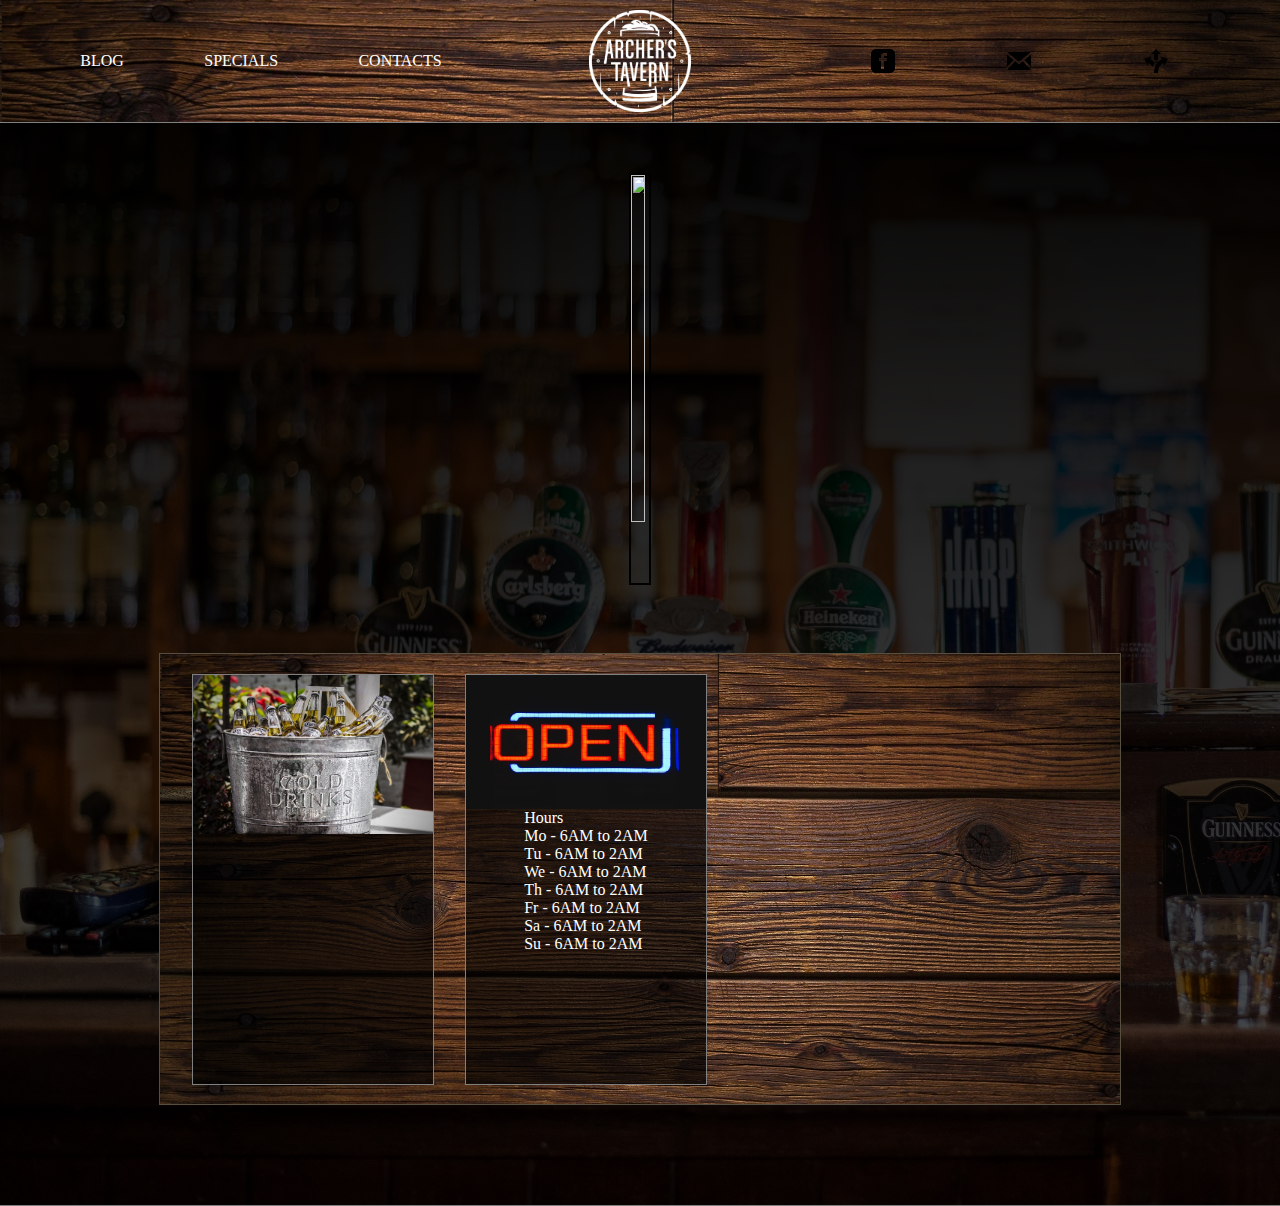
==== index.html @ 8e191d7c "Add content/styles to content area" ====
<!DOCTYPE html>
<html lang="en" dir="ltr">
  <head>
    <meta charset="utf-8">
    <meta name="viewport" content="width=device-width">
    <title></title>
    <link rel="stylesheet" type="text/css" href="styles.min.css">
  </head>
  <body>

    <header>
      <ul>
        <li><a href="#">Blog</a></li>
        <li><a href="#">Specials</a></li>
        <li><a href="#">Contacts</a></li>
      </ul>

      <a class="logo" href="#"><img class="logoImg" src="img/logoW.png"></a>
      <div class="icons">
        <svg class="socialMediaBar" xmlns="http://www.w3.org/2000/svg" width="24" height="24" viewBox="0 0 24 24"><a href="https://www.facebook.com/Archerstavernsummit"><path d="M19 0h-14c-2.761 0-5 2.239-5 5v14c0 2.761 2.239 5 5 5h14c2.762 0 5-2.239 5-5v-14c0-2.761-2.238-5-5-5zm-3 7h-1.924c-.615 0-1.076.252-1.076.889v1.111h3l-.238 3h-2.762v8h-3v-8h-2v-3h2v-1.923c0-2.022 1.064-3.077 3.461-3.077h2.539v3z"/></a></svg>
        <svg class="socialMediaBar" xmlns="http://www.w3.org/2000/svg" width="24" height="24" viewBox="0 0 24 24"><path d="M12 12.713l-11.985-9.713h23.971l-11.986 9.713zm-5.425-1.822l-6.575-5.329v12.501l6.575-7.172zm10.85 0l6.575 7.172v-12.501l-6.575 5.329zm-1.557 1.261l-3.868 3.135-3.868-3.135-8.11 8.848h23.956l-8.11-8.848z"/></svg>
        <svg class="socialMediaBar" xmlns="http://www.w3.org/2000/svg" width="24" height="24" viewBox="0 0 24 24"><path d="M24 9.844l-3.583 6.781-1.084-2.625c-4.05 2.278-5.11 5.961-5.333 10h-4c.189-5.147 1.358-10.246 7.75-13.875l-1.041-2.625 7.291 2.344zm-13.242 3.975c-1.098-1.341-2.558-2.586-4.508-3.694l1.041-2.625-7.291 2.344 3.583 6.781 1.084-2.625c2.018 1.135 3.293 2.62 4.093 4.323.412-1.533 1.046-3.052 1.998-4.504zm1.242-13.819l-5 5h3v5.267c.764.621 1.428 1.268 2.011 1.936.582-.666 1.227-1.316 1.989-1.936v-5.267h3l-5-5z"/></svg>
      </div>
    </header>
    <div class="bannerContainer">
      <div class="mainImg">
        <img src="img/bar2.jpg">
      </div>
      <!-- <div class="contentContainer">
        <div class="content">
          <p>Lorem ipsum dolor sit amet, consectetur adipiscing elit. Pellentesque id eleifend nulla, vel auctor lacus. Pellentesque id leo feugiat, mollis lectus non, faucibus leo. Sed faucibus ligula porttitor neque gravida, ac pretium lectus consequat. Ut id mi in eros ultricies vestibulum in ac sapien. Mauris id eleifend nisi. Donec pharetra, neque vel dictum commodo, risus quam egestas erat, sed maximus lorem lectus a felis. In vel dapibus ligula, non fermentum nunc. Vestibulum finibus odio a mi imperdiet faucibus. Vestibulum sem eros, elementum et tempus non, rhoncus ac justo. Integer ac lectus arcu. Integer eu lorem et libero blandit tincidunt ac ut est. Etiam porttitor mi non felis eleifend tincidunt. Vestibulum sit amet iaculis orci, nec mollis erat.

          </p>
        </div>
        <div class="aside">
          <p>Lorem ipsum dolor sit amet, consectetur adipiscing elit. Pellentesque id eleifend nulla, vel auctor lacus. Pellentesque id leo feugiat, mollis lectus non, faucibus leo. Sed faucibus ligula porttitor neque gravida, ac pretium lectus consequat. Ut id mi in eros ultricies vestibulum in ac sapien. Mauris id eleifend nisi. Donec pharetra, neque vel dictum commodo, risus quam egestas erat, sed maximus lorem lectus a felis. In vel dapibus ligula, non fermentum nunc. Vestibulum finibus odio a mi imperdiet faucibus. Vestibulum sem eros, elementum et tempus non, rhoncus ac justo. Integer ac lectus arcu. Integer eu lorem et libero blandit tincidunt ac ut est. Etiam porttitor mi non felis eleifend tincidunt. Vestibulum sit amet iaculis orci, nec mollis erat.

          </p>
        </div>
        <iframe class="fbFeed" src="https://www.facebook.com/plugins/page.php?href=https%3A%2F%2Fwww.facebook.com%2Farcherstavernsummit&tabs=timeline&width=350&height=450&small_header=true&adapt_container_width=true&hide_cover=true&show_facepile=false&appId" width="350" height="450" style="border:none;overflow:hidden" scrolling="no" frameborder="0" allowTransparency="true" allow="encrypted-media"></iframe>
      </div> -->
    </div>
    <div class="mainContent">
      <div class="cont1">
        <img src="img/beer.jpg">
      </div>
      <div class="cont2">
        <img src="img/open.jpg">
        <ul>
          <li>Hours</li>
          <li>Mo - 6AM to 2AM</li>
          <li>Tu - 6AM to 2AM</li>
          <li>We - 6AM to 2AM</li>
          <li>Th - 6AM to 2AM</li>
          <li>Fr - 6AM to 2AM</li>
          <li>Sa - 6AM to 2AM</li>
          <li>Su - 6AM to 2AM</li>
        </ul>
      </div>
      <iframe class="fbFeed" src="https://www.facebook.com/plugins/page.php?href=https%3A%2F%2Fwww.facebook.com%2Farcherstavernsummit&tabs=timeline&width=350&height=450&small_header=true&adapt_container_width=true&hide_cover=true&show_facepile=false&appId" width="350" height="450" style="border:none;overflow:hidden" scrolling="no" frameborder="0" allowTransparency="true" allow="encrypted-media"></iframe>
    </div>

    <footer>
    </footer>

  </body>
</html>
---- styles.min.css ----
header{display:flex;justify-content:center;flex-direction:row;width:100%;border-bottom:1px solid grey;background-image:url(img/background.jpeg);background-size:cover;padding:10px 0}.logo{display:flex;justify-content:center;height:100%}.logoImg{width:40%;height:40%;transition:transform .2s}.logoImg:hover{transform:scale(1.1)}.icons{display:flex;flex-direction:row;width:60%;min-width:40%;justify-content:space-evenly;align-items:center}.socialMediaBar{transition:transform .2s;margin-right:10px}.socialMediaBar:hover{transform:scale(1.1)}header ul{display:flex;width:60%;min-width:40%;list-style-type:none;margin:0;padding:0;justify-content:space-evenly;align-items:center}header ul li{display:inline;transition:transform .2s}header ul li:hover{transform:scale(1.1)}header ul li a{text-decoration:none;text-transform:uppercase;color:#fff;margin-left:10px}@media only screen and (max-width: 647px){header{flex-direction:column;flex-wrap:wrap}.logoImg{width:25%;height:25%}.socialMediaBar{margin-right:0}.icons{order:-2;width:100%}.logo{order:-1}header ul{order:1;width:100%;flex-direction:column}header ul li{display:block;width:100%;text-align:center;line-height:40px;margin:5px 0 5px 0;border-top:1px solid grey;border-bottom:1px solid grey}header ul li a{margin-left:0;display:block;width:100%}}.bannerContainer{width:100%;height:30em;background-size:cover;margin-top:-70px;padding-top:120px;display:flex;justify-content:space-evenly}.contentContainer{display:flex;justify-content:space-evenly;border:2px solid grey;border-radius:3%;width:80%;background-image:url(img/bar2.jpg);background-size:cover}.content,.aside{width:30%}@media only screen and (max-width: 647px){.bannerContainer{margin-top:-200px}}.mainImg{display:flex;justify-content:center}.mainImg img{width:75%;height:85%;border:2px solid black}.mainContent{display:flex;flex-direction:row;justify-content:space-evenly;width:75%;margin:0 auto;background-image:url(img/background.jpeg);background-size:cover;border:1px solid #564f40}.cont1,.cont2{width:25%;display:flex;flex-direction:column;align-items:center;margin:2% 0;border:1px solid grey;box-shadow:inset 0 0 0 1000px rgba(0,0,0,0.65)}.cont1 img,.cont2 img{width:100%}.cont2 ul{list-style:none;color:#fff}footer{border-top:1px solid grey;margin-top:100px}p{color:green;margin:10px}*{padding:0;margin:0}html{background:linear-gradient(to top, transparent 2%, black 97%),url(img/bar1.jpg);background-size:cover;box-shadow:inset 0 0 0 1000px rgba(0,0,0,0.65)}
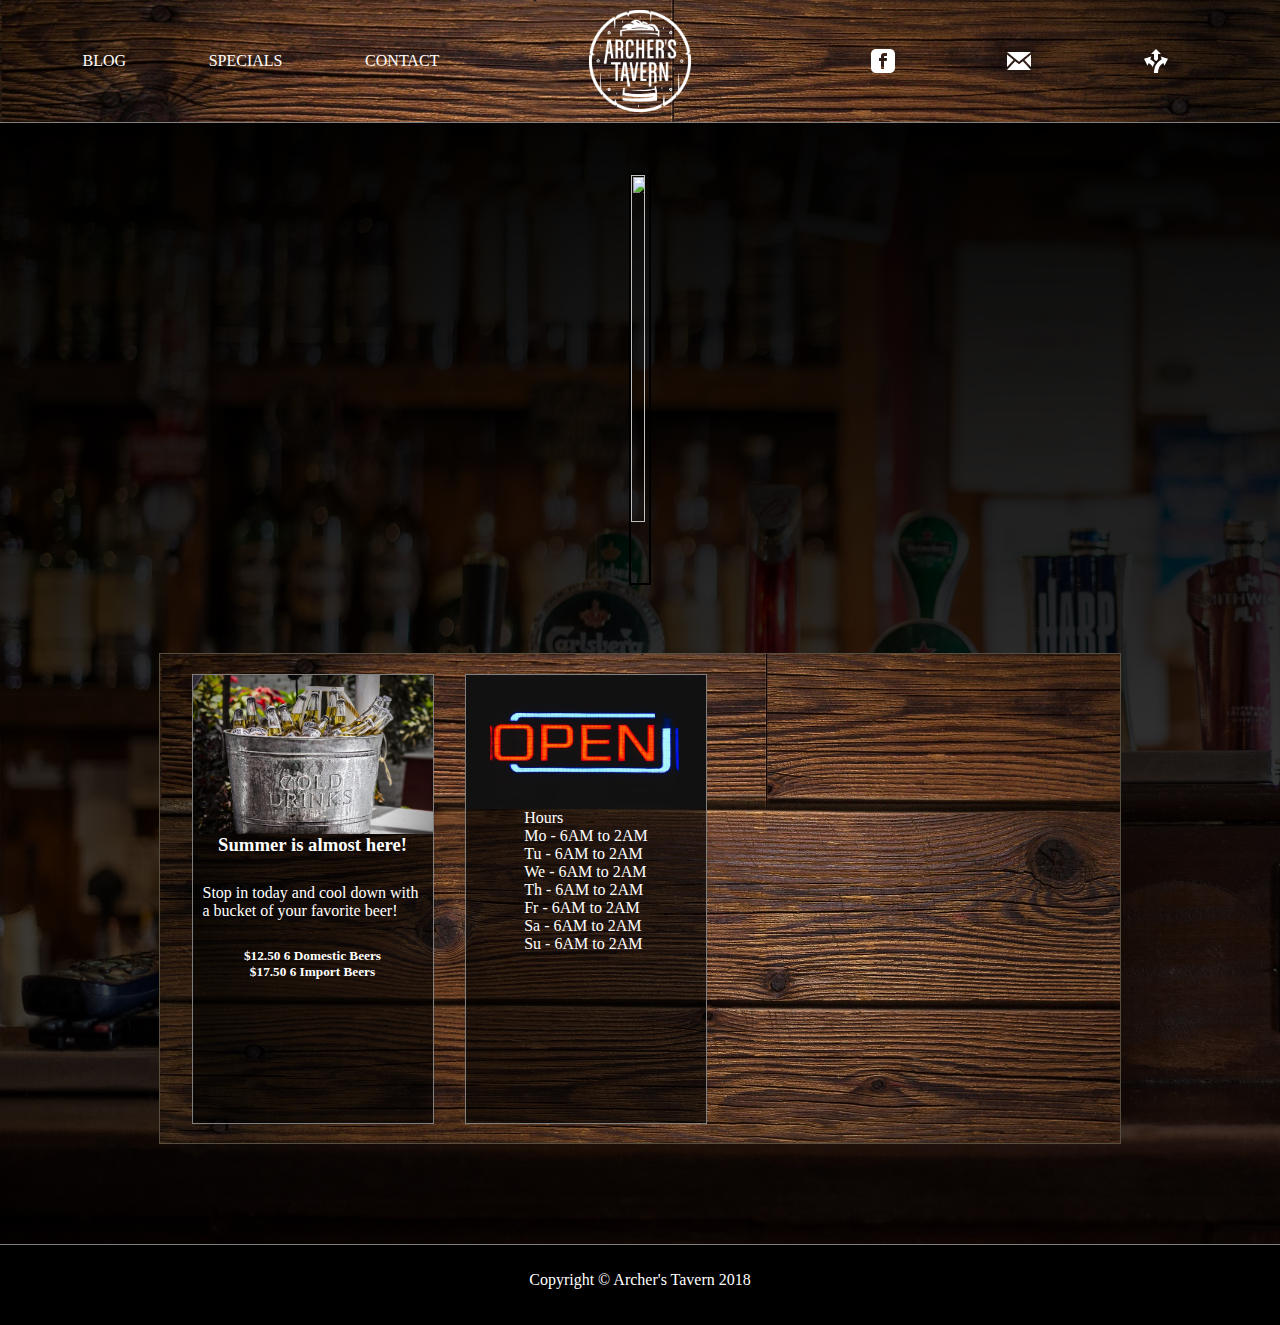
==== commit 1544bad6: "Added links to socialMedia icons, added footer text, layout adjustments" ====
--- a/index.html
+++ b/index.html
@@ -12,14 +12,20 @@
       <ul>
         <li><a href="#">Blog</a></li>
         <li><a href="#">Specials</a></li>
-        <li><a href="#">Contacts</a></li>
+        <li><a href="#">Contact</a></li>
       </ul>
 
       <a class="logo" href="#"><img class="logoImg" src="img/logoW.png"></a>
       <div class="icons">
-        <svg class="socialMediaBar" xmlns="http://www.w3.org/2000/svg" width="24" height="24" viewBox="0 0 24 24"><a href="https://www.facebook.com/Archerstavernsummit"><path d="M19 0h-14c-2.761 0-5 2.239-5 5v14c0 2.761 2.239 5 5 5h14c2.762 0 5-2.239 5-5v-14c0-2.761-2.238-5-5-5zm-3 7h-1.924c-.615 0-1.076.252-1.076.889v1.111h3l-.238 3h-2.762v8h-3v-8h-2v-3h2v-1.923c0-2.022 1.064-3.077 3.461-3.077h2.539v3z"/></a></svg>
-        <svg class="socialMediaBar" xmlns="http://www.w3.org/2000/svg" width="24" height="24" viewBox="0 0 24 24"><path d="M12 12.713l-11.985-9.713h23.971l-11.986 9.713zm-5.425-1.822l-6.575-5.329v12.501l6.575-7.172zm10.85 0l6.575 7.172v-12.501l-6.575 5.329zm-1.557 1.261l-3.868 3.135-3.868-3.135-8.11 8.848h23.956l-8.11-8.848z"/></svg>
-        <svg class="socialMediaBar" xmlns="http://www.w3.org/2000/svg" width="24" height="24" viewBox="0 0 24 24"><path d="M24 9.844l-3.583 6.781-1.084-2.625c-4.05 2.278-5.11 5.961-5.333 10h-4c.189-5.147 1.358-10.246 7.75-13.875l-1.041-2.625 7.291 2.344zm-13.242 3.975c-1.098-1.341-2.558-2.586-4.508-3.694l1.041-2.625-7.291 2.344 3.583 6.781 1.084-2.625c2.018 1.135 3.293 2.62 4.093 4.323.412-1.533 1.046-3.052 1.998-4.504zm1.242-13.819l-5 5h3v5.267c.764.621 1.428 1.268 2.011 1.936.582-.666 1.227-1.316 1.989-1.936v-5.267h3l-5-5z"/></svg>
+        <svg class="socialMediaBar" xmlns="http://www.w3.org/2000/svg" width="24" height="24" viewBox="0 0 24 24"><path d="M19 0h-14c-2.761 0-5 2.239-5 5v14c0 2.761 2.239 5 5 5h14c2.762 0 5-2.239 5-5v-14c0-2.761-2.238-5-5-5zm-3 7h-1.924c-.615 0-1.076.252-1.076.889v1.111h3l-.238 3h-2.762v8h-3v-8h-2v-3h2v-1.923c0-2.022 1.064-3.077 3.461-3.077h2.539v3z"/><a xmlns="http://www.w3.org/2000/svg" id="anchor" xlink:href="https://www.facebook.com/Archerstavernsummit" xmlns:xlink="http://www.w3.org/1999/xlink" target="_top">
+    <rect x="0" y="0" width="100%" height="100%" fill-opacity="0"/>
+</a></svg>
+        <svg class="socialMediaBar" xmlns="http://www.w3.org/2000/svg" width="24" height="24" viewBox="0 0 24 24"><path d="M12 12.713l-11.985-9.713h23.971l-11.986 9.713zm-5.425-1.822l-6.575-5.329v12.501l6.575-7.172zm10.85 0l6.575 7.172v-12.501l-6.575 5.329zm-1.557 1.261l-3.868 3.135-3.868-3.135-8.11 8.848h23.956l-8.11-8.848z"/><a xmlns="http://www.w3.org/2000/svg" id="anchor" xlink:href="https://www.facebook.com/Archerstavernsummit" xmlns:xlink="http://www.w3.org/1999/xlink" target="_top">
+    <rect x="0" y="0" width="100%" height="100%" fill-opacity="0"/>
+</a></svg>
+        <svg class="socialMediaBar" xmlns="http://www.w3.org/2000/svg" width="24" height="24" viewBox="0 0 24 24"><path d="M24 9.844l-3.583 6.781-1.084-2.625c-4.05 2.278-5.11 5.961-5.333 10h-4c.189-5.147 1.358-10.246 7.75-13.875l-1.041-2.625 7.291 2.344zm-13.242 3.975c-1.098-1.341-2.558-2.586-4.508-3.694l1.041-2.625-7.291 2.344 3.583 6.781 1.084-2.625c2.018 1.135 3.293 2.62 4.093 4.323.412-1.533 1.046-3.052 1.998-4.504zm1.242-13.819l-5 5h3v5.267c.764.621 1.428 1.268 2.011 1.936.582-.666 1.227-1.316 1.989-1.936v-5.267h3l-5-5z"/><a xmlns="http://www.w3.org/2000/svg" id="anchor" xlink:href="https://www.facebook.com/Archerstavernsummit" xmlns:xlink="http://www.w3.org/1999/xlink" target="_top">
+    <rect x="0" y="0" width="100%" height="100%" fill-opacity="0"/>
+</a></svg>
       </div>
     </header>
     <div class="bannerContainer">
@@ -43,6 +49,12 @@
     <div class="mainContent">
       <div class="cont1">
         <img src="img/beer.jpg">
+        <h3>Summer is almost here!</h3>
+        <br>
+        <p>Stop in today and cool down with a bucket of your favorite beer!</p>
+        <br>
+        <h5>$12.50 6 Domestic Beers</h5>
+        <h5>$17.50 6 Import Beers</h5>
       </div>
       <div class="cont2">
         <img src="img/open.jpg">
@@ -61,6 +73,7 @@
     </div>
 
     <footer>
+      <p>Copyright &copy; Archer's Tavern 2018</p>
     </footer>
 
   </body>
--- a/styles.min.css
+++ b/styles.min.css
@@ -1 +1 @@
-header{display:flex;justify-content:center;flex-direction:row;width:100%;border-bottom:1px solid grey;background-image:url(img/background.jpeg);background-size:cover;padding:10px 0}.logo{display:flex;justify-content:center;height:100%}.logoImg{width:40%;height:40%;transition:transform .2s}.logoImg:hover{transform:scale(1.1)}.icons{display:flex;flex-direction:row;width:60%;min-width:40%;justify-content:space-evenly;align-items:center}.socialMediaBar{transition:transform .2s;margin-right:10px}.socialMediaBar:hover{transform:scale(1.1)}header ul{display:flex;width:60%;min-width:40%;list-style-type:none;margin:0;padding:0;justify-content:space-evenly;align-items:center}header ul li{display:inline;transition:transform .2s}header ul li:hover{transform:scale(1.1)}header ul li a{text-decoration:none;text-transform:uppercase;color:#fff;margin-left:10px}@media only screen and (max-width: 647px){header{flex-direction:column;flex-wrap:wrap}.logoImg{width:25%;height:25%}.socialMediaBar{margin-right:0}.icons{order:-2;width:100%}.logo{order:-1}header ul{order:1;width:100%;flex-direction:column}header ul li{display:block;width:100%;text-align:center;line-height:40px;margin:5px 0 5px 0;border-top:1px solid grey;border-bottom:1px solid grey}header ul li a{margin-left:0;display:block;width:100%}}.bannerContainer{width:100%;height:30em;background-size:cover;margin-top:-70px;padding-top:120px;display:flex;justify-content:space-evenly}.contentContainer{display:flex;justify-content:space-evenly;border:2px solid grey;border-radius:3%;width:80%;background-image:url(img/bar2.jpg);background-size:cover}.content,.aside{width:30%}@media only screen and (max-width: 647px){.bannerContainer{margin-top:-200px}}.mainImg{display:flex;justify-content:center}.mainImg img{width:75%;height:85%;border:2px solid black}.mainContent{display:flex;flex-direction:row;justify-content:space-evenly;width:75%;margin:0 auto;background-image:url(img/background.jpeg);background-size:cover;border:1px solid #564f40}.cont1,.cont2{width:25%;display:flex;flex-direction:column;align-items:center;margin:2% 0;border:1px solid grey;box-shadow:inset 0 0 0 1000px rgba(0,0,0,0.65)}.cont1 img,.cont2 img{width:100%}.cont2 ul{list-style:none;color:#fff}footer{border-top:1px solid grey;margin-top:100px}p{color:green;margin:10px}*{padding:0;margin:0}html{background:linear-gradient(to top, transparent 2%, black 97%),url(img/bar1.jpg);background-size:cover;box-shadow:inset 0 0 0 1000px rgba(0,0,0,0.65)}
+header{display:flex;justify-content:center;flex-direction:row;width:100%;border-bottom:1px solid grey;background-image:url(img/background.jpeg);background-size:cover;padding:10px 0}.logo{display:flex;justify-content:center;height:100%}.logoImg{width:40%;height:40%;transition:transform .2s}.logoImg:hover{transform:scale(1.1)}.icons{display:flex;flex-direction:row;width:60%;min-width:40%;justify-content:space-evenly;align-items:center}.socialMediaBar{transition:transform .2s;margin-right:10px;fill:#fff}.socialMediaBar:hover{transform:scale(1.1)}header ul{display:flex;width:60%;min-width:40%;list-style-type:none;margin:0;padding:0;justify-content:space-evenly;align-items:center}header ul li{display:inline;transition:transform .2s}header ul li:hover{transform:scale(1.1)}header ul li a{text-decoration:none;text-transform:uppercase;color:#fff;margin-left:10px}@media only screen and (max-width: 647px){header{flex-direction:column;flex-wrap:wrap}.logoImg{width:25%;height:25%}.socialMediaBar{margin-right:0}.icons{order:-2;width:100%}.logo{order:-1}header ul{order:1;width:100%;flex-direction:column}header ul li{display:block;width:100%;text-align:center;line-height:40px;margin:5px 0 5px 0;border-top:1px solid grey;border-bottom:1px solid grey}header ul li a{margin-left:0;display:block;width:100%}}.bannerContainer{width:100%;height:30em;background-size:cover;margin-top:-70px;padding-top:120px;display:flex;justify-content:space-evenly}.contentContainer{display:flex;justify-content:space-evenly;border:2px solid grey;border-radius:3%;width:80%;background-image:url(img/bar2.jpg);background-size:cover}.content,.aside{width:30%}@media only screen and (max-width: 647px){.bannerContainer{margin-top:-200px}}.mainImg{display:flex;justify-content:center}.mainImg img{width:75%;height:85%;border:2px solid black}.mainContent{display:flex;flex-direction:row;justify-content:space-evenly;width:75%;margin:0 auto;background-image:url(img/background.jpeg);background-size:cover;border:1px solid #564f40}.cont1,.cont2{width:25%;display:flex;flex-direction:column;align-items:center;margin:2% 0;border:1px solid grey;box-shadow:inset 0 0 0 1000px rgba(0,0,0,0.65)}.cont1 img,.cont2 img{width:100%}.cont2 ul{list-style:none;color:#fff}.cont1{color:white}.fbFeed{margin:2% 0}footer{border-top:1px solid grey;margin-top:100px;height:4em;background-color:#000;text-align:center;padding-top:1em;color:#fff}p{color:#fff;margin:10px}*{padding:0;margin:0}html{background:linear-gradient(to top, transparent 2%, black 97%),url(img/bar1.jpg);background-size:cover;box-shadow:inset 0 0 0 1000px rgba(0,0,0,0.65)}
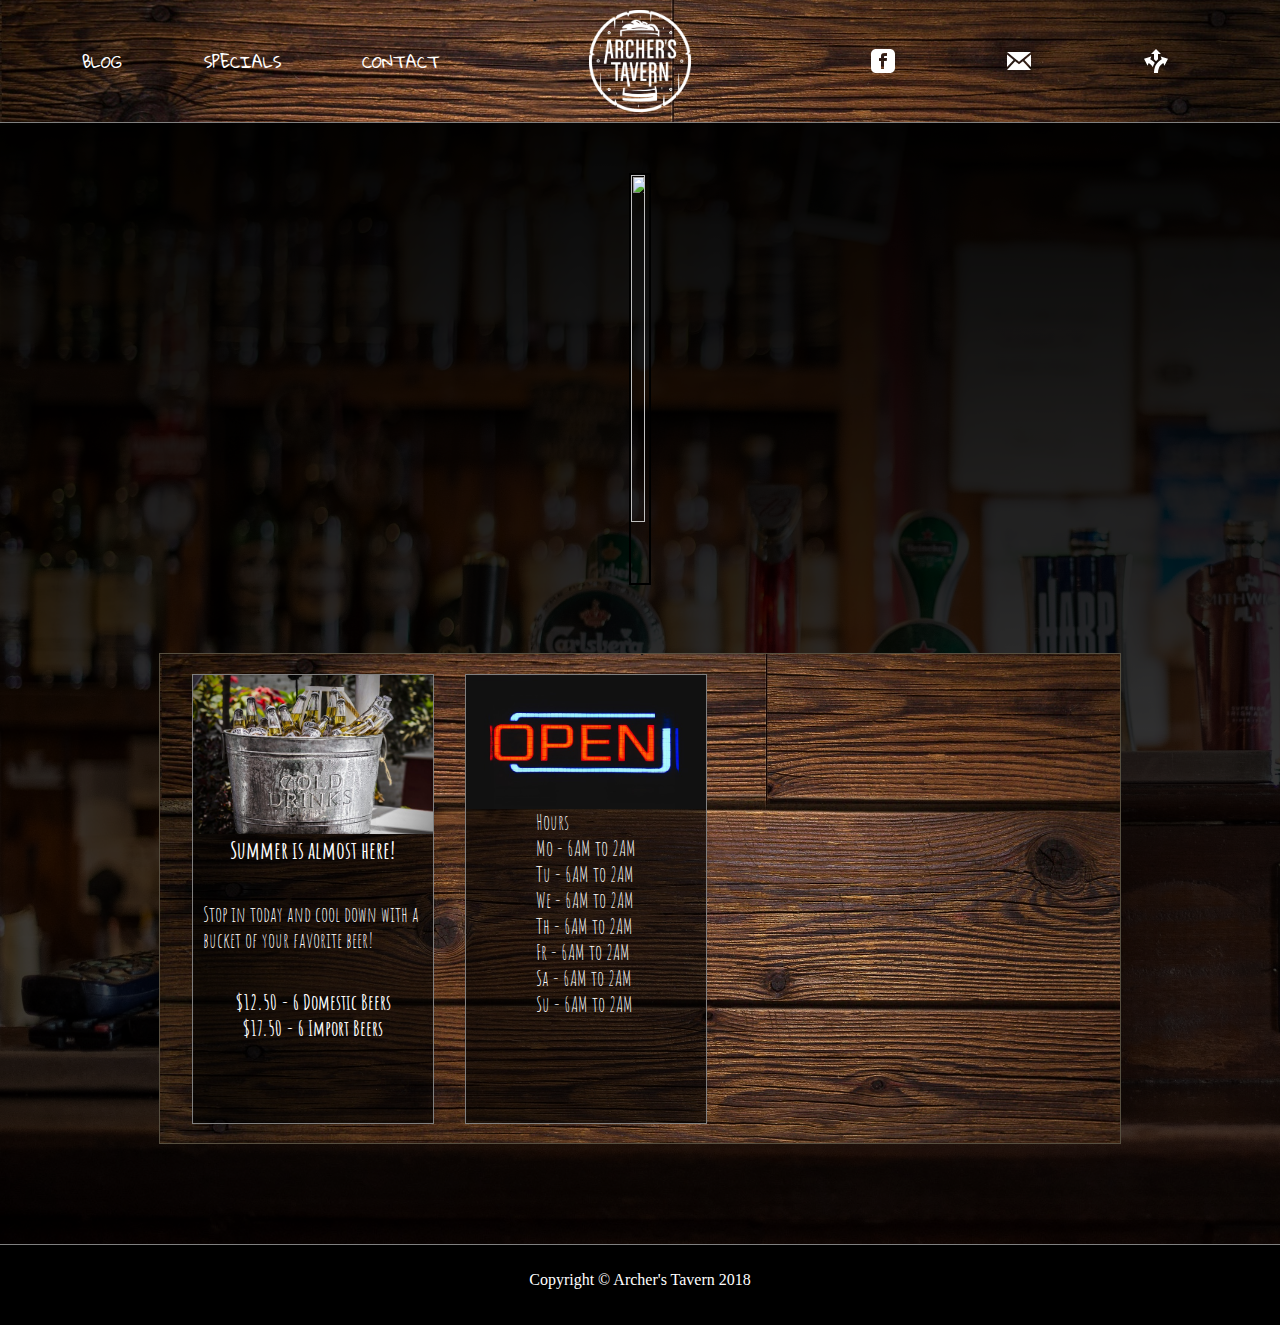
==== commit 73988074: "Adjusted mobile layout/changed fonts" ====
--- a/index.html
+++ b/index.html
@@ -3,6 +3,10 @@
   <head>
     <meta charset="utf-8">
     <meta name="viewport" content="width=device-width">
+    <style>
+@import url('https://fonts.googleapis.com/css?family=Gloria+Hallelujah');
+@import url('https://fonts.googleapis.com/css?family=Amatic+SC');
+</style>
     <title></title>
     <link rel="stylesheet" type="text/css" href="styles.min.css">
   </head>
@@ -53,8 +57,8 @@
         <br>
         <p>Stop in today and cool down with a bucket of your favorite beer!</p>
         <br>
-        <h5>$12.50 6 Domestic Beers</h5>
-        <h5>$17.50 6 Import Beers</h5>
+        <h4>$12.50 - 6 Domestic Beers</h4>
+        <h4>$17.50 - 6 Import Beers</h4>
       </div>
       <div class="cont2">
         <img src="img/open.jpg">
--- a/styles.min.css
+++ b/styles.min.css
@@ -1 +1 @@
-header{display:flex;justify-content:center;flex-direction:row;width:100%;border-bottom:1px solid grey;background-image:url(img/background.jpeg);background-size:cover;padding:10px 0}.logo{display:flex;justify-content:center;height:100%}.logoImg{width:40%;height:40%;transition:transform .2s}.logoImg:hover{transform:scale(1.1)}.icons{display:flex;flex-direction:row;width:60%;min-width:40%;justify-content:space-evenly;align-items:center}.socialMediaBar{transition:transform .2s;margin-right:10px;fill:#fff}.socialMediaBar:hover{transform:scale(1.1)}header ul{display:flex;width:60%;min-width:40%;list-style-type:none;margin:0;padding:0;justify-content:space-evenly;align-items:center}header ul li{display:inline;transition:transform .2s}header ul li:hover{transform:scale(1.1)}header ul li a{text-decoration:none;text-transform:uppercase;color:#fff;margin-left:10px}@media only screen and (max-width: 647px){header{flex-direction:column;flex-wrap:wrap}.logoImg{width:25%;height:25%}.socialMediaBar{margin-right:0}.icons{order:-2;width:100%}.logo{order:-1}header ul{order:1;width:100%;flex-direction:column}header ul li{display:block;width:100%;text-align:center;line-height:40px;margin:5px 0 5px 0;border-top:1px solid grey;border-bottom:1px solid grey}header ul li a{margin-left:0;display:block;width:100%}}.bannerContainer{width:100%;height:30em;background-size:cover;margin-top:-70px;padding-top:120px;display:flex;justify-content:space-evenly}.contentContainer{display:flex;justify-content:space-evenly;border:2px solid grey;border-radius:3%;width:80%;background-image:url(img/bar2.jpg);background-size:cover}.content,.aside{width:30%}@media only screen and (max-width: 647px){.bannerContainer{margin-top:-200px}}.mainImg{display:flex;justify-content:center}.mainImg img{width:75%;height:85%;border:2px solid black}.mainContent{display:flex;flex-direction:row;justify-content:space-evenly;width:75%;margin:0 auto;background-image:url(img/background.jpeg);background-size:cover;border:1px solid #564f40}.cont1,.cont2{width:25%;display:flex;flex-direction:column;align-items:center;margin:2% 0;border:1px solid grey;box-shadow:inset 0 0 0 1000px rgba(0,0,0,0.65)}.cont1 img,.cont2 img{width:100%}.cont2 ul{list-style:none;color:#fff}.cont1{color:white}.fbFeed{margin:2% 0}footer{border-top:1px solid grey;margin-top:100px;height:4em;background-color:#000;text-align:center;padding-top:1em;color:#fff}p{color:#fff;margin:10px}*{padding:0;margin:0}html{background:linear-gradient(to top, transparent 2%, black 97%),url(img/bar1.jpg);background-size:cover;box-shadow:inset 0 0 0 1000px rgba(0,0,0,0.65)}
+header{display:flex;justify-content:center;flex-direction:row;width:100%;border-bottom:1px solid grey;background-image:url(img/background.jpeg);background-size:cover;padding:10px 0}.logo{display:flex;justify-content:center;height:100%}.logoImg{width:40%;height:40%;transition:transform .2s}.logoImg:hover{transform:scale(1.1)}.icons{display:flex;flex-direction:row;width:60%;min-width:40%;justify-content:space-evenly;align-items:center}.socialMediaBar{transition:transform .2s;margin-right:10px;fill:#fff}.socialMediaBar:hover{transform:scale(1.1)}header ul{display:flex;width:60%;min-width:40%;list-style-type:none;margin:0;padding:0;justify-content:space-evenly;align-items:center}header ul li{display:inline;transition:transform .2s}header ul li:hover{transform:scale(1.1)}header ul li a{text-decoration:none;text-transform:uppercase;color:#fff;margin-left:10px;font-family:'Gloria Hallelujah', cursive}@media only screen and (max-width: 647px){header{flex-direction:column;flex-wrap:wrap}.logoImg{width:25%;height:25%}.socialMediaBar{margin-right:0;margin-bottom:20px}.icons{order:-2;width:100%}.logo{order:-1;margin-bottom:20px}header ul{order:1;width:100%;flex-direction:column}header ul li{display:block;width:100%;text-align:center;line-height:40px;margin:5px 0 5px 0;border-top:1px solid grey;border-bottom:1px solid grey}header ul li a{margin-left:0;display:block;width:100%}}.bannerContainer{width:100%;height:30em;background-size:cover;margin-top:-70px;padding-top:120px;display:flex;justify-content:space-evenly}.contentContainer{display:flex;justify-content:space-evenly;border:2px solid grey;border-radius:3%;width:80%;background-image:url(img/bar2.jpg);background-size:cover}.content,.aside{width:30%}.mainImg{display:flex;justify-content:center}.mainImg img{width:75%;height:85%;border:2px solid black}@media only screen and (max-width: 647px){.bannerContainer{margin-top:-90px}.bannerContainer{height:15em}}.mainContent{display:flex;flex-direction:row;justify-content:space-evenly;width:75%;margin:0 auto;background-image:url(img/background.jpeg);background-size:cover;border:1px solid #564f40;font-family:'Amatic SC', cursive;font-size:1.3em}.cont1,.cont2{width:25%;display:flex;flex-direction:column;align-items:center;margin:2% 0;border:1px solid grey;box-shadow:inset 0 0 0 1000px rgba(0,0,0,0.65)}.cont1 img,.cont2 img{width:100%}.cont2 ul{list-style:none;color:#fff}.cont1{color:white}.fbFeed{margin:2% 0}@media only screen and (max-width: 1090px){.mainContent{flex-wrap:wrap}.cont1,.cont2{width:40%}}@media only screen and (max-width: 647px){.mainContent{flex-direction:row;flex-wrap:wrap}.cont1,.cont2{width:40%}}@media only screen and (max-width: 520px){.mainContent{flex-direction:column;align-items:center}.cont1,.cont2{width:80%}.fbFeed{display:none}}footer{border-top:1px solid grey;margin-top:100px;height:4em;background-color:#000;text-align:center;padding-top:1em;color:#fff}p{color:#fff;margin:10px}*{padding:0;margin:0}html{background:linear-gradient(to top, transparent 2%, black 97%),url(img/bar1.jpg);background-size:cover;box-shadow:inset 0 0 0 1000px rgba(0,0,0,0.65)}
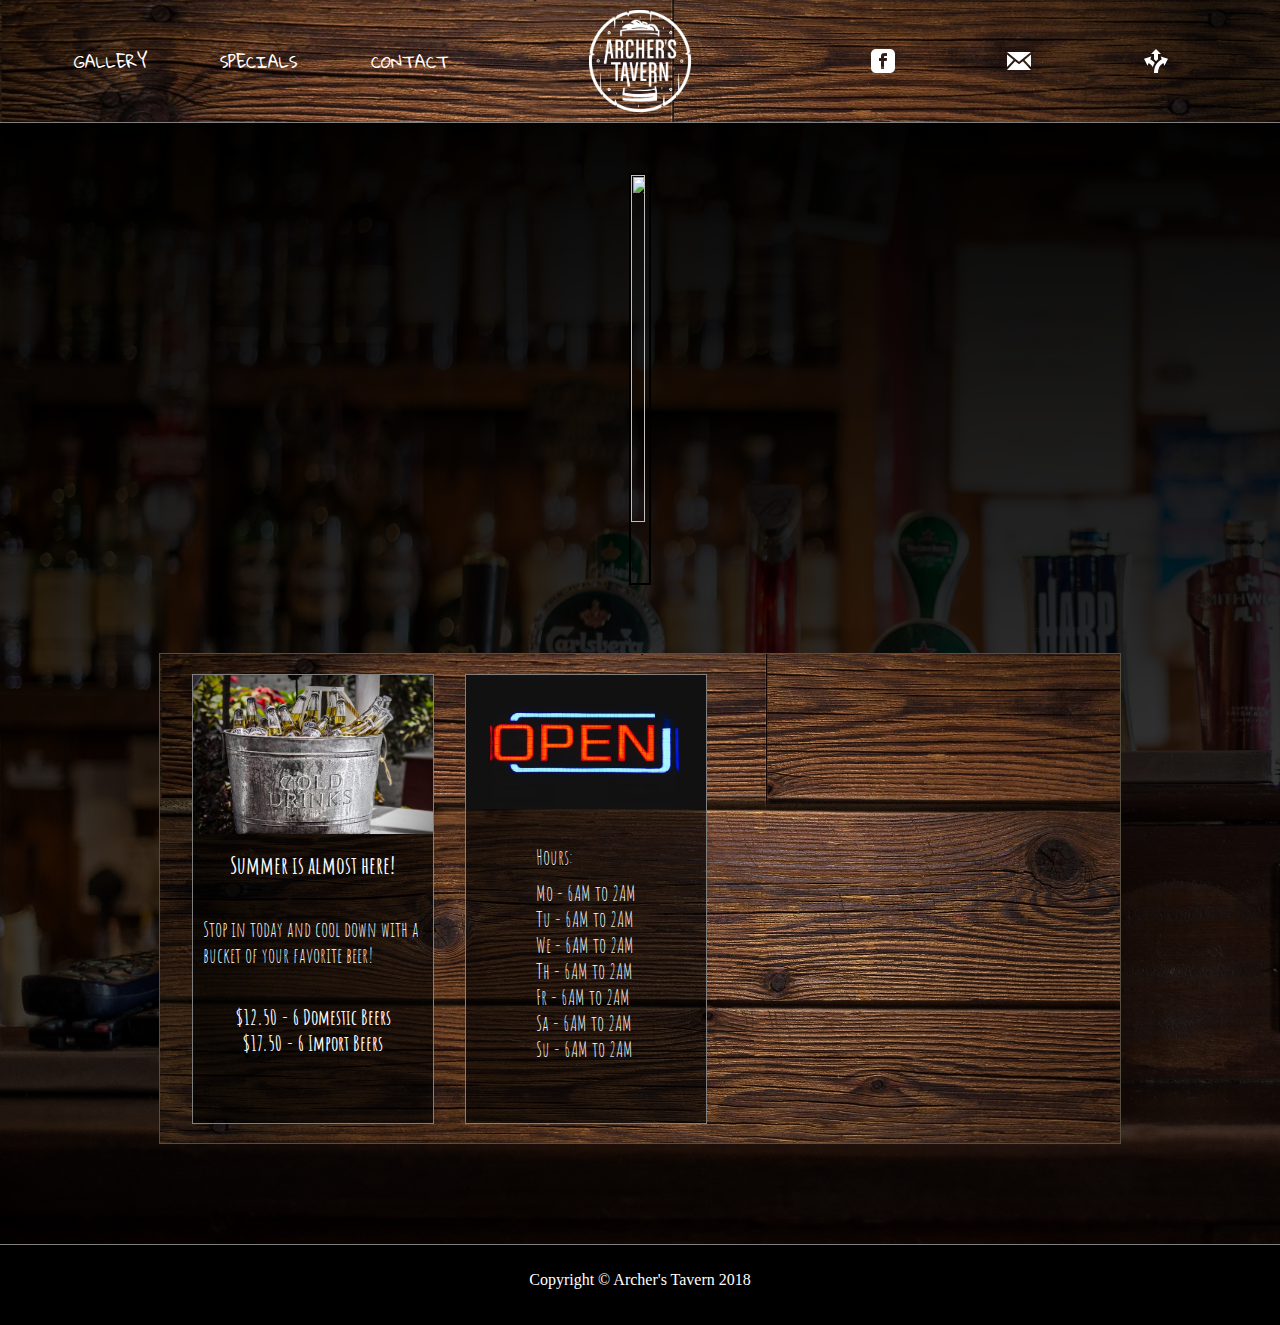
==== commit 7eb53210: "Added hidden menu for mobile" ====
--- a/index.html
+++ b/index.html
@@ -4,22 +4,24 @@
     <meta charset="utf-8">
     <meta name="viewport" content="width=device-width">
     <style>
-@import url('https://fonts.googleapis.com/css?family=Gloria+Hallelujah');
-@import url('https://fonts.googleapis.com/css?family=Amatic+SC');
-</style>
+    @import url('https://fonts.googleapis.com/css?family=Gloria+Hallelujah');
+    @import url('https://fonts.googleapis.com/css?family=Amatic+SC');
+    </style>
     <title></title>
     <link rel="stylesheet" type="text/css" href="styles.min.css">
   </head>
   <body>
 
     <header>
-      <ul>
-        <li><a href="#">Blog</a></li>
+      <label for="show-menu" class="show-menu">Show Menu</label>
+      <input type="checkbox" id="show-menu" role="button">
+      <ul id="menu">
+        <li><a href="#">Gallery</a></li>
         <li><a href="#">Specials</a></li>
-        <li><a href="#">Contact</a></li>
+        <li><a href="contact.html">Contact</a></li>
       </ul>
 
-      <a class="logo" href="#"><img class="logoImg" src="img/logoW.png"></a>
+      <a class="logo" href="index.html"><img class="logoImg" src="img/logoW.png"></a>
       <div class="icons">
         <svg class="socialMediaBar" xmlns="http://www.w3.org/2000/svg" width="24" height="24" viewBox="0 0 24 24"><path d="M19 0h-14c-2.761 0-5 2.239-5 5v14c0 2.761 2.239 5 5 5h14c2.762 0 5-2.239 5-5v-14c0-2.761-2.238-5-5-5zm-3 7h-1.924c-.615 0-1.076.252-1.076.889v1.111h3l-.238 3h-2.762v8h-3v-8h-2v-3h2v-1.923c0-2.022 1.064-3.077 3.461-3.077h2.539v3z"/><a xmlns="http://www.w3.org/2000/svg" id="anchor" xlink:href="https://www.facebook.com/Archerstavernsummit" xmlns:xlink="http://www.w3.org/1999/xlink" target="_top">
     <rect x="0" y="0" width="100%" height="100%" fill-opacity="0"/>
@@ -27,28 +29,25 @@
         <svg class="socialMediaBar" xmlns="http://www.w3.org/2000/svg" width="24" height="24" viewBox="0 0 24 24"><path d="M12 12.713l-11.985-9.713h23.971l-11.986 9.713zm-5.425-1.822l-6.575-5.329v12.501l6.575-7.172zm10.85 0l6.575 7.172v-12.501l-6.575 5.329zm-1.557 1.261l-3.868 3.135-3.868-3.135-8.11 8.848h23.956l-8.11-8.848z"/><a xmlns="http://www.w3.org/2000/svg" id="anchor" xlink:href="https://www.facebook.com/Archerstavernsummit" xmlns:xlink="http://www.w3.org/1999/xlink" target="_top">
     <rect x="0" y="0" width="100%" height="100%" fill-opacity="0"/>
 </a></svg>
-        <svg class="socialMediaBar" xmlns="http://www.w3.org/2000/svg" width="24" height="24" viewBox="0 0 24 24"><path d="M24 9.844l-3.583 6.781-1.084-2.625c-4.05 2.278-5.11 5.961-5.333 10h-4c.189-5.147 1.358-10.246 7.75-13.875l-1.041-2.625 7.291 2.344zm-13.242 3.975c-1.098-1.341-2.558-2.586-4.508-3.694l1.041-2.625-7.291 2.344 3.583 6.781 1.084-2.625c2.018 1.135 3.293 2.62 4.093 4.323.412-1.533 1.046-3.052 1.998-4.504zm1.242-13.819l-5 5h3v5.267c.764.621 1.428 1.268 2.011 1.936.582-.666 1.227-1.316 1.989-1.936v-5.267h3l-5-5z"/><a xmlns="http://www.w3.org/2000/svg" id="anchor" xlink:href="https://www.facebook.com/Archerstavernsummit" xmlns:xlink="http://www.w3.org/1999/xlink" target="_top">
+        <svg class="socialMediaBar" xmlns="http://www.w3.org/2000/svg" width="24" height="24" viewBox="0 0 24 24"><path d="M24 9.844l-3.583 6.781-1.084-2.625c-4.05 2.278-5.11 5.961-5.333 10h-4c.189-5.147 1.358-10.246 7.75-13.875l-1.041-2.625 7.291 2.344zm-13.242 3.975c-1.098-1.341-2.558-2.586-4.508-3.694l1.041-2.625-7.291 2.344 3.583 6.781 1.084-2.625c2.018 1.135 3.293 2.62 4.093 4.323.412-1.533 1.046-3.052 1.998-4.504zm1.242-13.819l-5 5h3v5.267c.764.621 1.428 1.268 2.011 1.936.582-.666 1.227-1.316 1.989-1.936v-5.267h3l-5-5z"/><a xmlns="http://www.w3.org/2000/svg" id="anchor" xlink:href="https://www.google.com/maps/place/Archers+Tavern/@41.781917,-87.814176,17z/data=!4m13!1m7!3m6!1s0x880e36fe60a0b101:0xa69aa571f98d15b0!2s6021+S+Archer+Rd,+Summit,+IL+60501!3b1!8m2!3d41.781913!4d-87.811982!3m4!1s0x880e36fe5c67bbdd:0xfa529c9e147b1e48!8m2!3d41.781913!4d-87.811982" xmlns:xlink="http://www.w3.org/1999/xlink" target="_top">
     <rect x="0" y="0" width="100%" height="100%" fill-opacity="0"/>
 </a></svg>
       </div>
     </header>
     <div class="bannerContainer">
       <div class="mainImg">
+
+
+
+
         <img src="img/bar2.jpg">
       </div>
-      <!-- <div class="contentContainer">
-        <div class="content">
-          <p>Lorem ipsum dolor sit amet, consectetur adipiscing elit. Pellentesque id eleifend nulla, vel auctor lacus. Pellentesque id leo feugiat, mollis lectus non, faucibus leo. Sed faucibus ligula porttitor neque gravida, ac pretium lectus consequat. Ut id mi in eros ultricies vestibulum in ac sapien. Mauris id eleifend nisi. Donec pharetra, neque vel dictum commodo, risus quam egestas erat, sed maximus lorem lectus a felis. In vel dapibus ligula, non fermentum nunc. Vestibulum finibus odio a mi imperdiet faucibus. Vestibulum sem eros, elementum et tempus non, rhoncus ac justo. Integer ac lectus arcu. Integer eu lorem et libero blandit tincidunt ac ut est. Etiam porttitor mi non felis eleifend tincidunt. Vestibulum sit amet iaculis orci, nec mollis erat.
 
-          </p>
-        </div>
-        <div class="aside">
-          <p>Lorem ipsum dolor sit amet, consectetur adipiscing elit. Pellentesque id eleifend nulla, vel auctor lacus. Pellentesque id leo feugiat, mollis lectus non, faucibus leo. Sed faucibus ligula porttitor neque gravida, ac pretium lectus consequat. Ut id mi in eros ultricies vestibulum in ac sapien. Mauris id eleifend nisi. Donec pharetra, neque vel dictum commodo, risus quam egestas erat, sed maximus lorem lectus a felis. In vel dapibus ligula, non fermentum nunc. Vestibulum finibus odio a mi imperdiet faucibus. Vestibulum sem eros, elementum et tempus non, rhoncus ac justo. Integer ac lectus arcu. Integer eu lorem et libero blandit tincidunt ac ut est. Etiam porttitor mi non felis eleifend tincidunt. Vestibulum sit amet iaculis orci, nec mollis erat.
 
-          </p>
-        </div>
-        <iframe class="fbFeed" src="https://www.facebook.com/plugins/page.php?href=https%3A%2F%2Fwww.facebook.com%2Farcherstavernsummit&tabs=timeline&width=350&height=450&small_header=true&adapt_container_width=true&hide_cover=true&show_facepile=false&appId" width="350" height="450" style="border:none;overflow:hidden" scrolling="no" frameborder="0" allowTransparency="true" allow="encrypted-media"></iframe>
-      </div> -->
+
+
+
+
     </div>
     <div class="mainContent">
       <div class="cont1">
@@ -63,7 +62,7 @@
       <div class="cont2">
         <img src="img/open.jpg">
         <ul>
-          <li>Hours</li>
+          <li id="hoursLi">Hours:</li>
           <li>Mo - 6AM to 2AM</li>
           <li>Tu - 6AM to 2AM</li>
           <li>We - 6AM to 2AM</li>
--- a/styles.min.css
+++ b/styles.min.css
@@ -1 +1 @@
-header{display:flex;justify-content:center;flex-direction:row;width:100%;border-bottom:1px solid grey;background-image:url(img/background.jpeg);background-size:cover;padding:10px 0}.logo{display:flex;justify-content:center;height:100%}.logoImg{width:40%;height:40%;transition:transform .2s}.logoImg:hover{transform:scale(1.1)}.icons{display:flex;flex-direction:row;width:60%;min-width:40%;justify-content:space-evenly;align-items:center}.socialMediaBar{transition:transform .2s;margin-right:10px;fill:#fff}.socialMediaBar:hover{transform:scale(1.1)}header ul{display:flex;width:60%;min-width:40%;list-style-type:none;margin:0;padding:0;justify-content:space-evenly;align-items:center}header ul li{display:inline;transition:transform .2s}header ul li:hover{transform:scale(1.1)}header ul li a{text-decoration:none;text-transform:uppercase;color:#fff;margin-left:10px;font-family:'Gloria Hallelujah', cursive}@media only screen and (max-width: 647px){header{flex-direction:column;flex-wrap:wrap}.logoImg{width:25%;height:25%}.socialMediaBar{margin-right:0;margin-bottom:20px}.icons{order:-2;width:100%}.logo{order:-1;margin-bottom:20px}header ul{order:1;width:100%;flex-direction:column}header ul li{display:block;width:100%;text-align:center;line-height:40px;margin:5px 0 5px 0;border-top:1px solid grey;border-bottom:1px solid grey}header ul li a{margin-left:0;display:block;width:100%}}.bannerContainer{width:100%;height:30em;background-size:cover;margin-top:-70px;padding-top:120px;display:flex;justify-content:space-evenly}.contentContainer{display:flex;justify-content:space-evenly;border:2px solid grey;border-radius:3%;width:80%;background-image:url(img/bar2.jpg);background-size:cover}.content,.aside{width:30%}.mainImg{display:flex;justify-content:center}.mainImg img{width:75%;height:85%;border:2px solid black}@media only screen and (max-width: 647px){.bannerContainer{margin-top:-90px}.bannerContainer{height:15em}}.mainContent{display:flex;flex-direction:row;justify-content:space-evenly;width:75%;margin:0 auto;background-image:url(img/background.jpeg);background-size:cover;border:1px solid #564f40;font-family:'Amatic SC', cursive;font-size:1.3em}.cont1,.cont2{width:25%;display:flex;flex-direction:column;align-items:center;margin:2% 0;border:1px solid grey;box-shadow:inset 0 0 0 1000px rgba(0,0,0,0.65)}.cont1 img,.cont2 img{width:100%}.cont2 ul{list-style:none;color:#fff}.cont1{color:white}.fbFeed{margin:2% 0}@media only screen and (max-width: 1090px){.mainContent{flex-wrap:wrap}.cont1,.cont2{width:40%}}@media only screen and (max-width: 647px){.mainContent{flex-direction:row;flex-wrap:wrap}.cont1,.cont2{width:40%}}@media only screen and (max-width: 520px){.mainContent{flex-direction:column;align-items:center}.cont1,.cont2{width:80%}.fbFeed{display:none}}footer{border-top:1px solid grey;margin-top:100px;height:4em;background-color:#000;text-align:center;padding-top:1em;color:#fff}p{color:#fff;margin:10px}*{padding:0;margin:0}html{background:linear-gradient(to top, transparent 2%, black 97%),url(img/bar1.jpg);background-size:cover;box-shadow:inset 0 0 0 1000px rgba(0,0,0,0.65)}
+header{display:flex;justify-content:center;flex-direction:row;width:100%;border-bottom:1px solid grey;background-image:url(img/background.jpeg);background-size:cover;padding:10px 0}.logo{display:flex;justify-content:center;height:100%}.logoImg{width:40%;height:40%;transition:transform .2s}.logoImg:hover{transform:scale(1.1)}.icons{display:flex;flex-direction:row;width:60%;min-width:40%;justify-content:space-evenly;align-items:center}.socialMediaBar{transition:transform .2s;margin-right:10px;fill:#fff}.socialMediaBar:hover{transform:scale(1.1)}header ul{display:flex;width:60%;min-width:40%;list-style-type:none;margin:0;padding:0;justify-content:space-evenly;align-items:center}header ul li{display:inline;transition:transform .2s}header ul li:hover{transform:scale(1.1)}header ul li a{text-decoration:none;text-transform:uppercase;color:#fff;margin-left:10px;font-family:'Gloria Hallelujah', cursive}@media only screen and (max-width: 647px){header{flex-direction:column;flex-wrap:wrap}.logoImg{width:25%;height:25%}.socialMediaBar{margin-right:0;margin-bottom:20px}.icons{order:-2;width:100%}.logo{order:-1;margin-bottom:20px}header ul{order:1;width:100%;flex-direction:column;display:none}header ul li{display:block;width:100%;text-align:center;line-height:40px;margin:5px 0 5px 0;border-top:1px solid grey;border-bottom:1px solid grey}header ul li a{margin-left:0;display:block;width:100%}}.bannerContainer{width:100%;height:30em;background-size:cover;margin-top:-70px;padding-top:120px;display:flex;justify-content:space-evenly}.contentContainer{display:flex;justify-content:space-evenly;border:2px solid grey;border-radius:3%;width:80%;background-image:url(img/bar2.jpg);background-size:cover}.content,.aside{width:30%}.mainImg{display:flex;justify-content:center}.mainImg img{width:75%;height:85%;border:2px solid black}@media only screen and (max-width: 647px){.bannerContainer{margin-top:-90px}.bannerContainer{height:15em}}.mainContent{display:flex;flex-direction:row;justify-content:space-evenly;width:75%;margin:0 auto;background-image:url(img/background.jpeg);background-size:cover;border:1px solid #564f40;font-family:'Amatic SC', cursive;font-size:1.3em}.cont1,.cont2{width:25%;display:flex;flex-direction:column;align-items:center;margin:2% 0;border:1px solid grey;box-shadow:inset 0 0 0 1000px rgba(0,0,0,0.65)}.cont1 img,.cont2 img{width:100%}.cont2 ul{list-style:none;color:#fff;margin-top:35px}.cont1{color:white}.cont1 h3{margin-top:15px}.fbFeed{margin:2% 0}#hoursLi{margin-bottom:10px}@media only screen and (max-width: 1090px){.mainContent{flex-wrap:wrap}.cont1,.cont2{width:40%}}@media only screen and (max-width: 647px){.mainContent{flex-direction:row;flex-wrap:wrap}.cont1,.cont2{width:40%}}@media only screen and (max-width: 520px){.mainContent{flex-direction:column;align-items:center}.cont1,.cont2{width:80%}.fbFeed{display:none}}footer{border-top:1px solid grey;margin-top:100px;height:4em;background-color:#000;text-align:center;padding-top:1em;color:#fff}.formContainer{width:80%;height:20em;background:url(img/background.jpeg);background-size:cover;margin-top:60px;margin-left:auto;margin-right:auto;display:flex;justify-content:space-evenly;align-items:center}.contactInfo,.email{border:1px solid grey;box-shadow:inset 0 0 0 1000px rgba(0,0,0,0.65);height:80%;width:30%}#emailMessage{width:92%;height:50px;margin:10px}#emailSubmitBtn{float:right;margin:15px}@media only screen and (max-width: 647px){.formContainer{flex-direction:column;height:40em}.contactInfo,.email{width:80%;height:40%}}@media only screen and (max-width: 520px){.formContainer{flex-direction:column;height:40em}.contactInfo,.email{width:80%;height:40%}}p{color:#fff;margin:10px}*{padding:0;margin:0}html{background:linear-gradient(to top, transparent 2%, black 97%),url(img/bar1.jpg);background-size:cover;box-shadow:inset 0 0 0 1000px rgba(0,0,0,0.65)}.show-menu{font-family:"Helvetica Neue", Helvetica, Arial, sans-serif;text-decoration:none;color:#fff;box-shadow:inset 0 0 0 1000px rgba(0,0,0,0.65);text-align:center;padding:10px 0;display:none}input[type=checkbox]{display:none}input[type=checkbox]:checked ~ #menu{display:block}@media only screen and (max-width: 647px){.show-menu{display:block}}
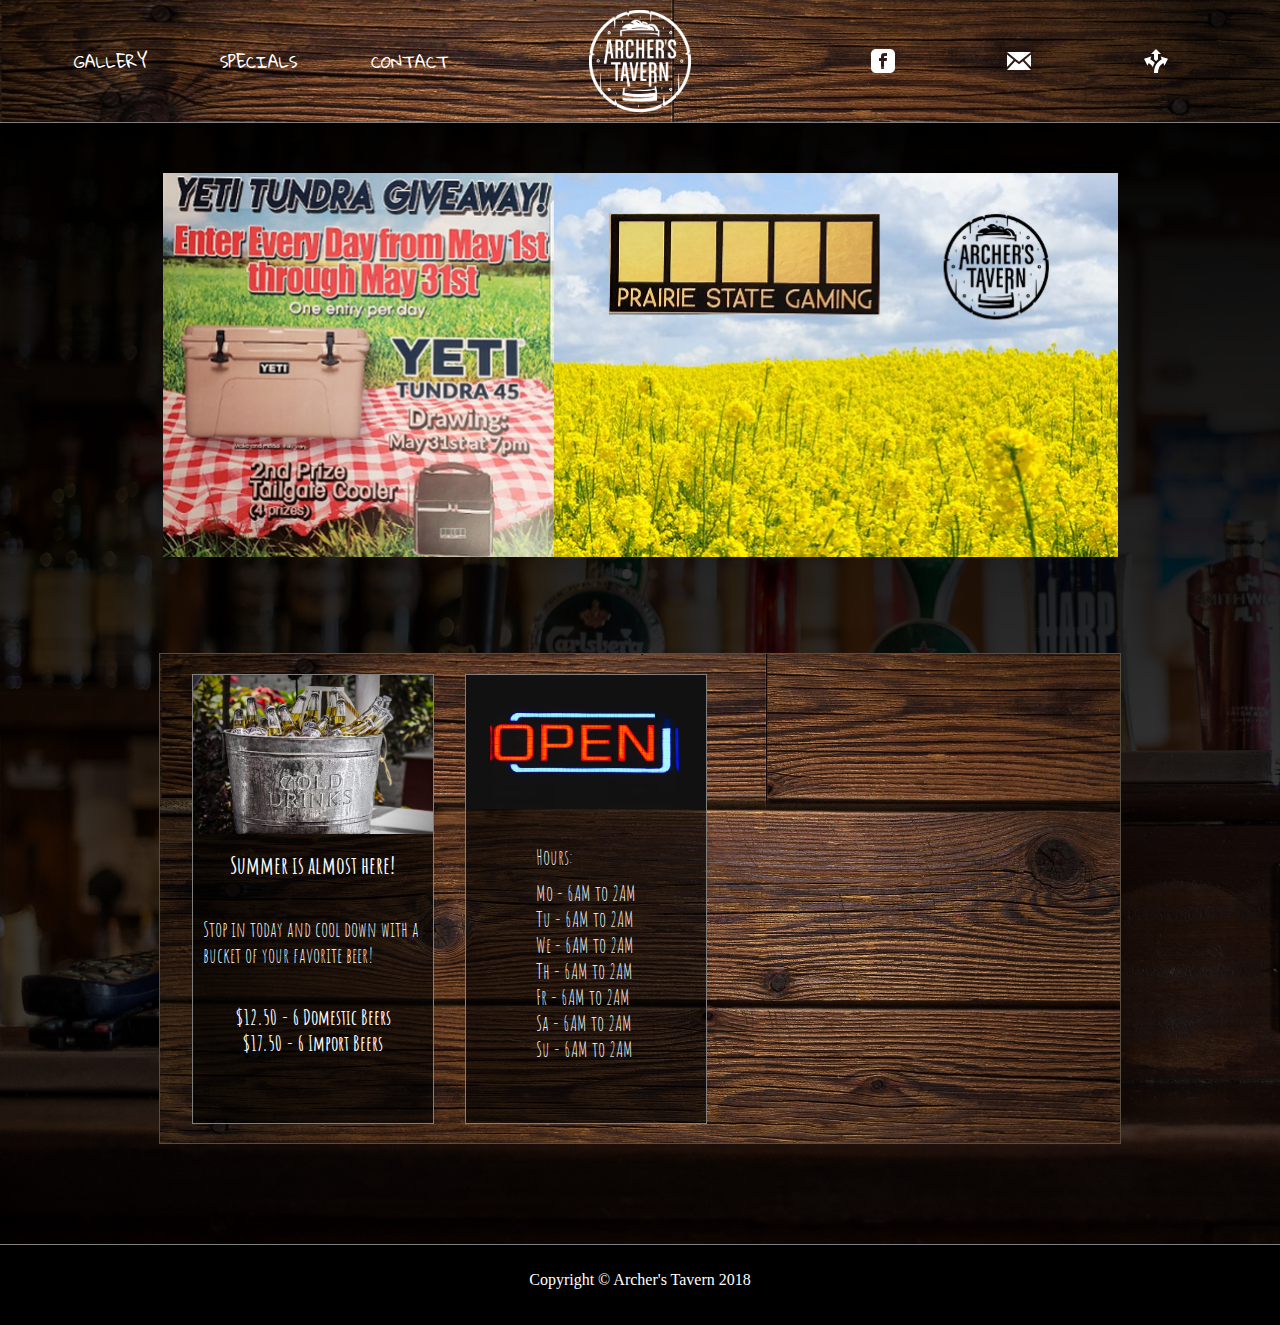
==== commit c4712227: "Added slider gallery" ====
--- a/index.html
+++ b/index.html
@@ -9,6 +9,7 @@
     </style>
     <title></title>
     <link rel="stylesheet" type="text/css" href="styles.min.css">
+    <link rel="stylesheet" type="text/css" href="flickity.min.css">
   </head>
   <body>
 
@@ -16,7 +17,7 @@
       <label for="show-menu" class="show-menu">Show Menu</label>
       <input type="checkbox" id="show-menu" role="button">
       <ul id="menu">
-        <li><a href="#">Gallery</a></li>
+        <li><a href="gallery.html">Gallery</a></li>
         <li><a href="#">Specials</a></li>
         <li><a href="contact.html">Contact</a></li>
       </ul>
@@ -35,20 +36,33 @@
       </div>
     </header>
     <div class="bannerContainer">
-      <div class="mainImg">
 
-
-
-
-        <img src="img/bar2.jpg">
+      <div class="main-carousel" data-flickity='{ "contain": true, "autoPlay": true, "autoPlay": 4500, "wrapAround": true, "prevNextButtons": false }'>
+        <div id="cell1" class="carousel-cell">
+          <!-- <img class="slideImg" src="img/beer.jpg"> -->
+        </div>
+        <div id="cell2" class="carousel-cell">
+          <!-- <img src="img/beer.jpg"> -->
+        </div>
       </div>
 
 
+      <!-- <div class="mainImg">
+        <img src="img/bar2.jpg">
+      </div> -->
+    </div>
 
 
+    <!-- <div class="main-carousel" data-flickity='{ "cellAlign": "center", "contain": true }'>
+      <div class="carousel-cell">
+        <img src="img/beer.jpg">
+      </div>
+      <div class="carousel-cell">
+        <img src="img/beer.jpg">
+      </div>
+    </div> -->
 
 
-    </div>
     <div class="mainContent">
       <div class="cont1">
         <img src="img/beer.jpg">
@@ -79,5 +93,7 @@
       <p>Copyright &copy; Archer's Tavern 2018</p>
     </footer>
 
+    <script type="text/javascript" src="js/flickity.pkgd.min.js"></script>
+
   </body>
 </html>
--- a/styles.min.css
+++ b/styles.min.css
@@ -1 +1 @@
-header{display:flex;justify-content:center;flex-direction:row;width:100%;border-bottom:1px solid grey;background-image:url(img/background.jpeg);background-size:cover;padding:10px 0}.logo{display:flex;justify-content:center;height:100%}.logoImg{width:40%;height:40%;transition:transform .2s}.logoImg:hover{transform:scale(1.1)}.icons{display:flex;flex-direction:row;width:60%;min-width:40%;justify-content:space-evenly;align-items:center}.socialMediaBar{transition:transform .2s;margin-right:10px;fill:#fff}.socialMediaBar:hover{transform:scale(1.1)}header ul{display:flex;width:60%;min-width:40%;list-style-type:none;margin:0;padding:0;justify-content:space-evenly;align-items:center}header ul li{display:inline;transition:transform .2s}header ul li:hover{transform:scale(1.1)}header ul li a{text-decoration:none;text-transform:uppercase;color:#fff;margin-left:10px;font-family:'Gloria Hallelujah', cursive}@media only screen and (max-width: 647px){header{flex-direction:column;flex-wrap:wrap}.logoImg{width:25%;height:25%}.socialMediaBar{margin-right:0;margin-bottom:20px}.icons{order:-2;width:100%}.logo{order:-1;margin-bottom:20px}header ul{order:1;width:100%;flex-direction:column;display:none}header ul li{display:block;width:100%;text-align:center;line-height:40px;margin:5px 0 5px 0;border-top:1px solid grey;border-bottom:1px solid grey}header ul li a{margin-left:0;display:block;width:100%}}.bannerContainer{width:100%;height:30em;background-size:cover;margin-top:-70px;padding-top:120px;display:flex;justify-content:space-evenly}.contentContainer{display:flex;justify-content:space-evenly;border:2px solid grey;border-radius:3%;width:80%;background-image:url(img/bar2.jpg);background-size:cover}.content,.aside{width:30%}.mainImg{display:flex;justify-content:center}.mainImg img{width:75%;height:85%;border:2px solid black}@media only screen and (max-width: 647px){.bannerContainer{margin-top:-90px}.bannerContainer{height:15em}}.mainContent{display:flex;flex-direction:row;justify-content:space-evenly;width:75%;margin:0 auto;background-image:url(img/background.jpeg);background-size:cover;border:1px solid #564f40;font-family:'Amatic SC', cursive;font-size:1.3em}.cont1,.cont2{width:25%;display:flex;flex-direction:column;align-items:center;margin:2% 0;border:1px solid grey;box-shadow:inset 0 0 0 1000px rgba(0,0,0,0.65)}.cont1 img,.cont2 img{width:100%}.cont2 ul{list-style:none;color:#fff;margin-top:35px}.cont1{color:white}.cont1 h3{margin-top:15px}.fbFeed{margin:2% 0}#hoursLi{margin-bottom:10px}@media only screen and (max-width: 1090px){.mainContent{flex-wrap:wrap}.cont1,.cont2{width:40%}}@media only screen and (max-width: 647px){.mainContent{flex-direction:row;flex-wrap:wrap}.cont1,.cont2{width:40%}}@media only screen and (max-width: 520px){.mainContent{flex-direction:column;align-items:center}.cont1,.cont2{width:80%}.fbFeed{display:none}}footer{border-top:1px solid grey;margin-top:100px;height:4em;background-color:#000;text-align:center;padding-top:1em;color:#fff}.formContainer{width:80%;height:20em;background:url(img/background.jpeg);background-size:cover;margin-top:60px;margin-left:auto;margin-right:auto;display:flex;justify-content:space-evenly;align-items:center}.contactInfo,.email{border:1px solid grey;box-shadow:inset 0 0 0 1000px rgba(0,0,0,0.65);height:80%;width:30%}#emailMessage{width:92%;height:50px;margin:10px}#emailSubmitBtn{float:right;margin:15px}@media only screen and (max-width: 647px){.formContainer{flex-direction:column;height:40em}.contactInfo,.email{width:80%;height:40%}}@media only screen and (max-width: 520px){.formContainer{flex-direction:column;height:40em}.contactInfo,.email{width:80%;height:40%}}p{color:#fff;margin:10px}*{padding:0;margin:0}html{background:linear-gradient(to top, transparent 2%, black 97%),url(img/bar1.jpg);background-size:cover;box-shadow:inset 0 0 0 1000px rgba(0,0,0,0.65)}.show-menu{font-family:"Helvetica Neue", Helvetica, Arial, sans-serif;text-decoration:none;color:#fff;box-shadow:inset 0 0 0 1000px rgba(0,0,0,0.65);text-align:center;padding:10px 0;display:none}input[type=checkbox]{display:none}input[type=checkbox]:checked ~ #menu{display:block}@media only screen and (max-width: 647px){.show-menu{display:block}}
+header{display:flex;justify-content:center;flex-direction:row;width:100%;border-bottom:1px solid grey;background-image:url(img/background.jpeg);background-size:cover;padding:10px 0}.logo{display:flex;justify-content:center;height:100%}.logoImg{width:40%;height:40%;transition:transform .2s}.logoImg:hover{transform:scale(1.1)}.icons{display:flex;flex-direction:row;width:60%;min-width:40%;justify-content:space-evenly;align-items:center}.socialMediaBar{transition:transform .2s;margin-right:10px;fill:#fff}.socialMediaBar:hover{transform:scale(1.1)}header ul{display:flex;width:60%;min-width:40%;list-style-type:none;margin:0;padding:0;justify-content:space-evenly;align-items:center}header ul li{display:inline;transition:transform .2s}header ul li:hover{transform:scale(1.1)}header ul li a{text-decoration:none;text-transform:uppercase;color:#fff;margin-left:10px;font-family:'Gloria Hallelujah', cursive}@media only screen and (max-width: 647px){header{flex-direction:column;flex-wrap:wrap}.logoImg{width:25%;height:25%}.socialMediaBar{margin-right:0;margin-bottom:20px}.icons{order:-2;width:100%}.logo{order:-1;margin-bottom:20px}header ul{order:1;width:100%;flex-direction:column;display:none}header ul li{display:block;width:100%;text-align:center;line-height:40px;margin:5px 0 5px 0;border-top:1px solid grey;border-bottom:1px solid grey}header ul li a{margin-left:0;display:block;width:100%}}.bannerContainer{width:100%;height:40em;background-size:cover;margin-top:-70px;padding-top:120px;display:flex;justify-content:space-evenly}.contentContainer{display:flex;justify-content:space-evenly;border:2px solid grey;border-radius:3%;width:80%;background-image:url(img/bar2.jpg);background-size:cover}.content,.aside{width:30%}.mainImg{display:flex;justify-content:center}.mainImg img{width:75%;height:85%;border:2px solid black}.main-carousel{width:80%;height:80%}.carousel-cell{width:100%;height:100%;text-align:center;max-height:100%}.carousel-cell img{height:auto}.slideImg{object-fit:fill}#cell1{background-image:url(img/slides/giveaway.png);background-size:contain;background-repeat:no-repeat;background-position:center}#cell2{background-image:url(img/slides/pool.png);background-size:contain;background-repeat:no-repeat;background-position:center}@media only screen and (max-width: 1500px){.bannerContainer{height:30em}}@media only screen and (max-width: 647px){.bannerContainer{margin-top:-90px}.bannerContainer{height:15em}#cell1{background-size:cover}}.mainContent{display:flex;flex-direction:row;justify-content:space-evenly;width:75%;margin:0 auto;background-image:url(img/background.jpeg);background-size:cover;border:1px solid #564f40;font-family:'Amatic SC', cursive;font-size:1.3em}.cont1,.cont2{width:25%;display:flex;flex-direction:column;align-items:center;margin:2% 0;border:1px solid grey;box-shadow:inset 0 0 0 1000px rgba(0,0,0,0.65)}.cont1 img,.cont2 img{width:100%}.cont2 ul{list-style:none;color:#fff;margin-top:35px}.cont1{color:white}.cont1 h3{margin-top:15px}.fbFeed{margin:2% 0}#hoursLi{margin-bottom:10px}@media only screen and (max-width: 1090px){.mainContent{flex-wrap:wrap}.cont1,.cont2{width:40%}}@media only screen and (max-width: 647px){.mainContent{flex-direction:row;flex-wrap:wrap}.cont1,.cont2{width:40%}}@media only screen and (max-width: 520px){.mainContent{flex-direction:column;align-items:center}.cont1,.cont2{width:80%}.fbFeed{display:none}}footer{border-top:1px solid grey;margin-top:100px;height:4em;background-color:#000;text-align:center;padding-top:1em;color:#fff}.formContainer{width:80%;height:20em;background:url(img/background.jpeg);background-size:cover;margin-top:60px;margin-left:auto;margin-right:auto;display:flex;justify-content:space-evenly;align-items:center}.contactInfo,.email{border:1px solid grey;box-shadow:inset 0 0 0 1000px rgba(0,0,0,0.65);height:80%;width:30%}#emailMessage{width:92%;height:50px;margin:10px}#emailSubmitBtn{float:right;margin:15px}@media only screen and (max-width: 647px){.formContainer{flex-direction:column;height:40em}.contactInfo,.email{width:80%;height:40%}}@media only screen and (max-width: 520px){.formContainer{flex-direction:column;height:40em}.contactInfo,.email{width:80%;height:40%}}.row{display:flex;flex-wrap:wrap;justify-content:center;padding:0 4px;margin:0 auto;margin-top:80px;width:80%}.column{flex:20%;max-width:20%;padding:0 4px}.column img{margin-top:8px;vertical-align:middle}.responsiveImg{width:100%;height:auto;cursor:pointer;transition:0.3s}.responsiveImg:hover{opacity:0.7}.modal{display:none;position:fixed;z-index:4;padding-top:100px;left:0;top:0;width:100%;height:100%;overflow:auto;background-color:#000;background-color:rgba(0,0,0,0.9)}.modal-content{margin:auto;display:block;width:80%;max-width:700px}#caption{margin:auto;display:block;width:80%;max-width:700px;text-align:center;color:#ccc;padding:10px 0;height:150px}.modal-content,#caption{animation-name:zoom;animation-duration:0.6s}@keyframes zoom{from{transform:scale(0)}to{transform:scale(1)}}.close{position:absolute;top:15px;right:35px;color:#f1f1f1;font-size:40px;font-weight:bold;transition:0.3s}.close:hover,.close:focus{color:#bbb;text-decoration:none;cursor:pointer}@media only screen and (max-width: 700px){.modal-content{width:100%}}@media screen and (max-width: 800px){.column{flex:40%;max-width:40%}}@media screen and (max-width: 600px){.column{flex:100%;max-width:100%}}p{color:#fff;margin:10px}*{padding:0;margin:0}html{background:linear-gradient(to top, transparent 2%, black 97%),url(img/bar1.jpg);background-size:cover;box-shadow:inset 0 0 0 1000px rgba(0,0,0,0.65)}.show-menu{font-family:"Helvetica Neue", Helvetica, Arial, sans-serif;text-decoration:none;color:#fff;box-shadow:inset 0 0 0 1000px rgba(0,0,0,0.65);text-align:center;padding:10px 0;display:none}input[type=checkbox]{display:none}input[type=checkbox]:checked ~ #menu{display:block}@media only screen and (max-width: 647px){.show-menu{display:block}}
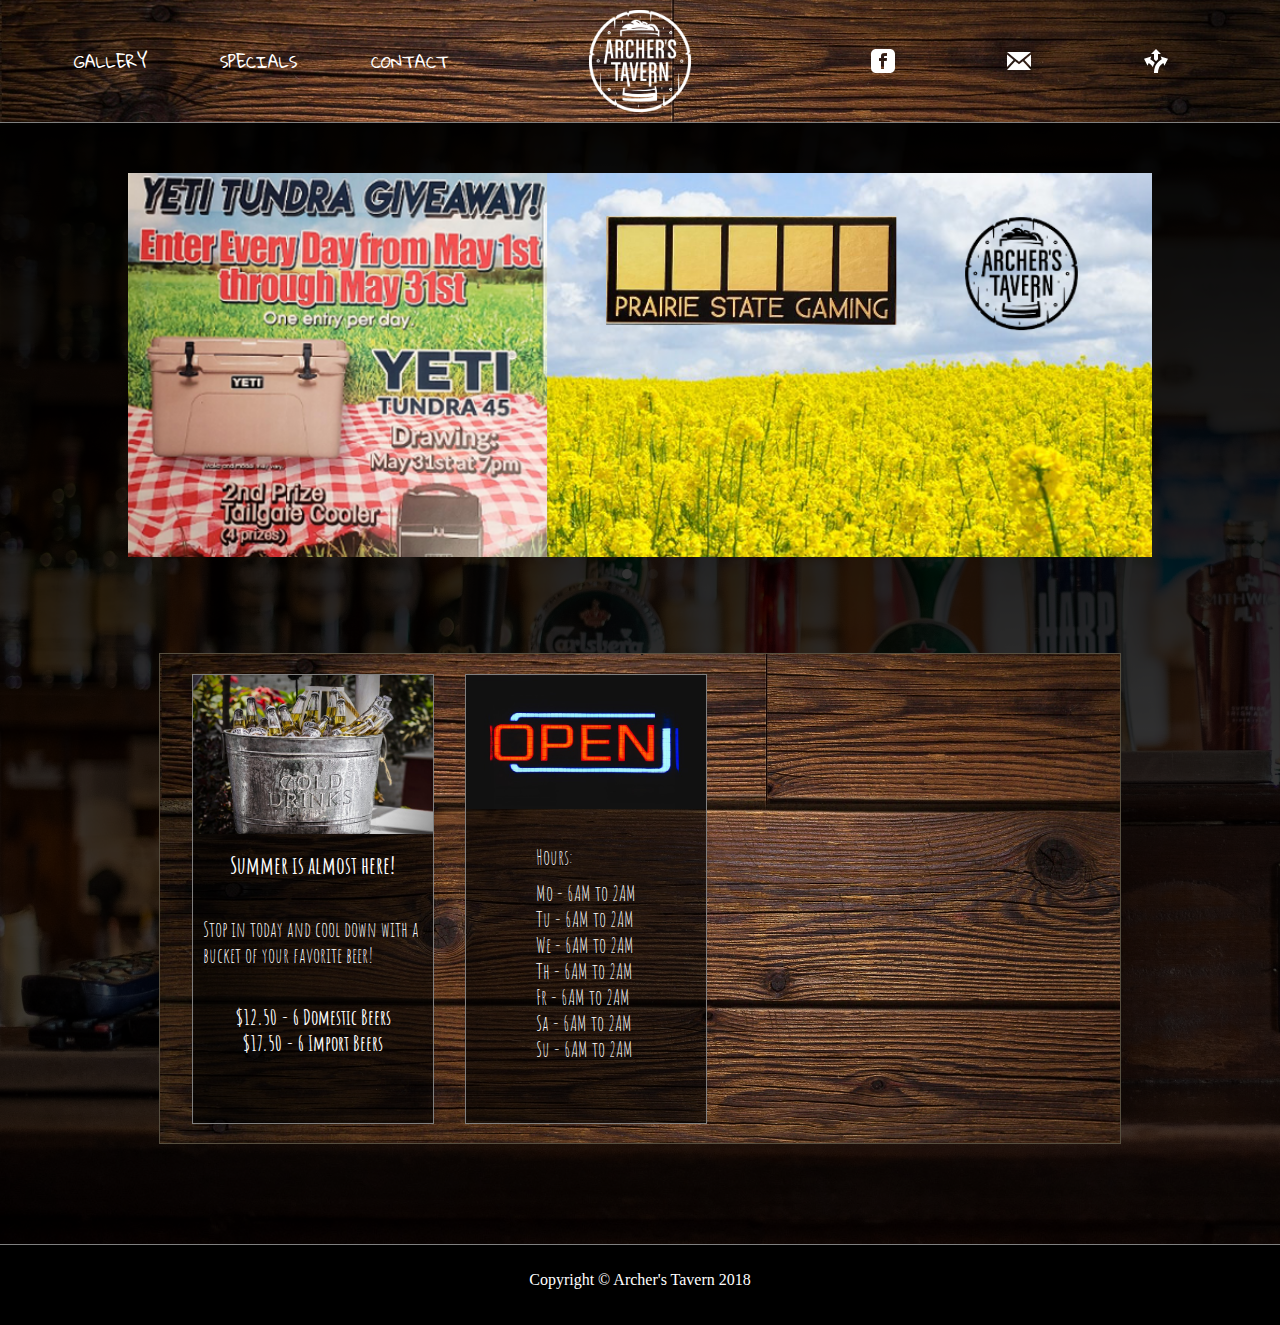
==== commit 36611db8: "Adjusted the slider images/added email links to template" ====
--- a/index.html
+++ b/index.html
@@ -27,7 +27,7 @@
         <svg class="socialMediaBar" xmlns="http://www.w3.org/2000/svg" width="24" height="24" viewBox="0 0 24 24"><path d="M19 0h-14c-2.761 0-5 2.239-5 5v14c0 2.761 2.239 5 5 5h14c2.762 0 5-2.239 5-5v-14c0-2.761-2.238-5-5-5zm-3 7h-1.924c-.615 0-1.076.252-1.076.889v1.111h3l-.238 3h-2.762v8h-3v-8h-2v-3h2v-1.923c0-2.022 1.064-3.077 3.461-3.077h2.539v3z"/><a xmlns="http://www.w3.org/2000/svg" id="anchor" xlink:href="https://www.facebook.com/Archerstavernsummit" xmlns:xlink="http://www.w3.org/1999/xlink" target="_top">
     <rect x="0" y="0" width="100%" height="100%" fill-opacity="0"/>
 </a></svg>
-        <svg class="socialMediaBar" xmlns="http://www.w3.org/2000/svg" width="24" height="24" viewBox="0 0 24 24"><path d="M12 12.713l-11.985-9.713h23.971l-11.986 9.713zm-5.425-1.822l-6.575-5.329v12.501l6.575-7.172zm10.85 0l6.575 7.172v-12.501l-6.575 5.329zm-1.557 1.261l-3.868 3.135-3.868-3.135-8.11 8.848h23.956l-8.11-8.848z"/><a xmlns="http://www.w3.org/2000/svg" id="anchor" xlink:href="https://www.facebook.com/Archerstavernsummit" xmlns:xlink="http://www.w3.org/1999/xlink" target="_top">
+        <svg class="socialMediaBar" xmlns="http://www.w3.org/2000/svg" width="24" height="24" viewBox="0 0 24 24"><path d="M12 12.713l-11.985-9.713h23.971l-11.986 9.713zm-5.425-1.822l-6.575-5.329v12.501l6.575-7.172zm10.85 0l6.575 7.172v-12.501l-6.575 5.329zm-1.557 1.261l-3.868 3.135-3.868-3.135-8.11 8.848h23.956l-8.11-8.848z"/><a xmlns="http://www.w3.org/2000/svg" id="anchor" xlink:href="mailto:hello@archerstavern.net" xmlns:xlink="http://www.w3.org/1999/xlink" target="_top">
     <rect x="0" y="0" width="100%" height="100%" fill-opacity="0"/>
 </a></svg>
         <svg class="socialMediaBar" xmlns="http://www.w3.org/2000/svg" width="24" height="24" viewBox="0 0 24 24"><path d="M24 9.844l-3.583 6.781-1.084-2.625c-4.05 2.278-5.11 5.961-5.333 10h-4c.189-5.147 1.358-10.246 7.75-13.875l-1.041-2.625 7.291 2.344zm-13.242 3.975c-1.098-1.341-2.558-2.586-4.508-3.694l1.041-2.625-7.291 2.344 3.583 6.781 1.084-2.625c2.018 1.135 3.293 2.62 4.093 4.323.412-1.533 1.046-3.052 1.998-4.504zm1.242-13.819l-5 5h3v5.267c.764.621 1.428 1.268 2.011 1.936.582-.666 1.227-1.316 1.989-1.936v-5.267h3l-5-5z"/><a xmlns="http://www.w3.org/2000/svg" id="anchor" xlink:href="https://www.google.com/maps/place/Archers+Tavern/@41.781917,-87.814176,17z/data=!4m13!1m7!3m6!1s0x880e36fe60a0b101:0xa69aa571f98d15b0!2s6021+S+Archer+Rd,+Summit,+IL+60501!3b1!8m2!3d41.781913!4d-87.811982!3m4!1s0x880e36fe5c67bbdd:0xfa529c9e147b1e48!8m2!3d41.781913!4d-87.811982" xmlns:xlink="http://www.w3.org/1999/xlink" target="_top">
@@ -39,10 +39,10 @@
 
       <div class="main-carousel" data-flickity='{ "contain": true, "autoPlay": true, "autoPlay": 4500, "wrapAround": true, "prevNextButtons": false }'>
         <div id="cell1" class="carousel-cell">
-          <!-- <img class="slideImg" src="img/beer.jpg"> -->
+          <img class="slideImg" src="img/slides/giveaway.png">
         </div>
         <div id="cell2" class="carousel-cell">
-          <!-- <img src="img/beer.jpg"> -->
+          <img class="slideImg" src="img/slides/pool.png">
         </div>
       </div>
 
--- a/styles.min.css
+++ b/styles.min.css
@@ -1 +1 @@
-header{display:flex;justify-content:center;flex-direction:row;width:100%;border-bottom:1px solid grey;background-image:url(img/background.jpeg);background-size:cover;padding:10px 0}.logo{display:flex;justify-content:center;height:100%}.logoImg{width:40%;height:40%;transition:transform .2s}.logoImg:hover{transform:scale(1.1)}.icons{display:flex;flex-direction:row;width:60%;min-width:40%;justify-content:space-evenly;align-items:center}.socialMediaBar{transition:transform .2s;margin-right:10px;fill:#fff}.socialMediaBar:hover{transform:scale(1.1)}header ul{display:flex;width:60%;min-width:40%;list-style-type:none;margin:0;padding:0;justify-content:space-evenly;align-items:center}header ul li{display:inline;transition:transform .2s}header ul li:hover{transform:scale(1.1)}header ul li a{text-decoration:none;text-transform:uppercase;color:#fff;margin-left:10px;font-family:'Gloria Hallelujah', cursive}@media only screen and (max-width: 647px){header{flex-direction:column;flex-wrap:wrap}.logoImg{width:25%;height:25%}.socialMediaBar{margin-right:0;margin-bottom:20px}.icons{order:-2;width:100%}.logo{order:-1;margin-bottom:20px}header ul{order:1;width:100%;flex-direction:column;display:none}header ul li{display:block;width:100%;text-align:center;line-height:40px;margin:5px 0 5px 0;border-top:1px solid grey;border-bottom:1px solid grey}header ul li a{margin-left:0;display:block;width:100%}}.bannerContainer{width:100%;height:40em;background-size:cover;margin-top:-70px;padding-top:120px;display:flex;justify-content:space-evenly}.contentContainer{display:flex;justify-content:space-evenly;border:2px solid grey;border-radius:3%;width:80%;background-image:url(img/bar2.jpg);background-size:cover}.content,.aside{width:30%}.mainImg{display:flex;justify-content:center}.mainImg img{width:75%;height:85%;border:2px solid black}.main-carousel{width:80%;height:80%}.carousel-cell{width:100%;height:100%;text-align:center;max-height:100%}.carousel-cell img{height:auto}.slideImg{object-fit:fill}#cell1{background-image:url(img/slides/giveaway.png);background-size:contain;background-repeat:no-repeat;background-position:center}#cell2{background-image:url(img/slides/pool.png);background-size:contain;background-repeat:no-repeat;background-position:center}@media only screen and (max-width: 1500px){.bannerContainer{height:30em}}@media only screen and (max-width: 647px){.bannerContainer{margin-top:-90px}.bannerContainer{height:15em}#cell1{background-size:cover}}.mainContent{display:flex;flex-direction:row;justify-content:space-evenly;width:75%;margin:0 auto;background-image:url(img/background.jpeg);background-size:cover;border:1px solid #564f40;font-family:'Amatic SC', cursive;font-size:1.3em}.cont1,.cont2{width:25%;display:flex;flex-direction:column;align-items:center;margin:2% 0;border:1px solid grey;box-shadow:inset 0 0 0 1000px rgba(0,0,0,0.65)}.cont1 img,.cont2 img{width:100%}.cont2 ul{list-style:none;color:#fff;margin-top:35px}.cont1{color:white}.cont1 h3{margin-top:15px}.fbFeed{margin:2% 0}#hoursLi{margin-bottom:10px}@media only screen and (max-width: 1090px){.mainContent{flex-wrap:wrap}.cont1,.cont2{width:40%}}@media only screen and (max-width: 647px){.mainContent{flex-direction:row;flex-wrap:wrap}.cont1,.cont2{width:40%}}@media only screen and (max-width: 520px){.mainContent{flex-direction:column;align-items:center}.cont1,.cont2{width:80%}.fbFeed{display:none}}footer{border-top:1px solid grey;margin-top:100px;height:4em;background-color:#000;text-align:center;padding-top:1em;color:#fff}.formContainer{width:80%;height:20em;background:url(img/background.jpeg);background-size:cover;margin-top:60px;margin-left:auto;margin-right:auto;display:flex;justify-content:space-evenly;align-items:center}.contactInfo,.email{border:1px solid grey;box-shadow:inset 0 0 0 1000px rgba(0,0,0,0.65);height:80%;width:30%}#emailMessage{width:92%;height:50px;margin:10px}#emailSubmitBtn{float:right;margin:15px}@media only screen and (max-width: 647px){.formContainer{flex-direction:column;height:40em}.contactInfo,.email{width:80%;height:40%}}@media only screen and (max-width: 520px){.formContainer{flex-direction:column;height:40em}.contactInfo,.email{width:80%;height:40%}}.row{display:flex;flex-wrap:wrap;justify-content:center;padding:0 4px;margin:0 auto;margin-top:80px;width:80%}.column{flex:20%;max-width:20%;padding:0 4px}.column img{margin-top:8px;vertical-align:middle}.responsiveImg{width:100%;height:auto;cursor:pointer;transition:0.3s}.responsiveImg:hover{opacity:0.7}.modal{display:none;position:fixed;z-index:4;padding-top:100px;left:0;top:0;width:100%;height:100%;overflow:auto;background-color:#000;background-color:rgba(0,0,0,0.9)}.modal-content{margin:auto;display:block;width:80%;max-width:700px}#caption{margin:auto;display:block;width:80%;max-width:700px;text-align:center;color:#ccc;padding:10px 0;height:150px}.modal-content,#caption{animation-name:zoom;animation-duration:0.6s}@keyframes zoom{from{transform:scale(0)}to{transform:scale(1)}}.close{position:absolute;top:15px;right:35px;color:#f1f1f1;font-size:40px;font-weight:bold;transition:0.3s}.close:hover,.close:focus{color:#bbb;text-decoration:none;cursor:pointer}@media only screen and (max-width: 700px){.modal-content{width:100%}}@media screen and (max-width: 800px){.column{flex:40%;max-width:40%}}@media screen and (max-width: 600px){.column{flex:100%;max-width:100%}}p{color:#fff;margin:10px}*{padding:0;margin:0}html{background:linear-gradient(to top, transparent 2%, black 97%),url(img/bar1.jpg);background-size:cover;box-shadow:inset 0 0 0 1000px rgba(0,0,0,0.65)}.show-menu{font-family:"Helvetica Neue", Helvetica, Arial, sans-serif;text-decoration:none;color:#fff;box-shadow:inset 0 0 0 1000px rgba(0,0,0,0.65);text-align:center;padding:10px 0;display:none}input[type=checkbox]{display:none}input[type=checkbox]:checked ~ #menu{display:block}@media only screen and (max-width: 647px){.show-menu{display:block}}
+header{display:flex;justify-content:center;flex-direction:row;width:100%;border-bottom:1px solid grey;background-image:url(img/background.jpeg);background-size:cover;padding:10px 0}.logo{display:flex;justify-content:center;height:100%}.logoImg{width:40%;height:40%;transition:transform .2s}.logoImg:hover{transform:scale(1.1)}.icons{display:flex;flex-direction:row;width:60%;min-width:40%;justify-content:space-evenly;align-items:center}.socialMediaBar{transition:transform .2s;margin-right:10px;fill:#fff}.socialMediaBar:hover{transform:scale(1.1)}header ul{display:flex;width:60%;min-width:40%;list-style-type:none;margin:0;padding:0;justify-content:space-evenly;align-items:center}header ul li{display:inline;transition:transform .2s}header ul li:hover{transform:scale(1.1)}header ul li a{text-decoration:none;text-transform:uppercase;color:#fff;margin-left:10px;font-family:'Gloria Hallelujah', cursive}@media only screen and (max-width: 647px){header{flex-direction:column;flex-wrap:wrap}.logoImg{width:25%;height:25%}.socialMediaBar{margin-right:0;margin-bottom:20px}.icons{order:-2;width:100%}.logo{order:-1;margin-bottom:20px}header ul{order:1;width:100%;flex-direction:column;display:none}header ul li{display:block;width:100%;text-align:center;line-height:40px;margin:5px 0 5px 0;border-top:1px solid grey;border-bottom:1px solid grey}header ul li a{margin-left:0;display:block;width:100%}}.bannerContainer{width:100%;height:40em;background-size:cover;margin-top:-70px;padding-top:120px;display:flex;justify-content:space-evenly}.contentContainer{display:flex;justify-content:space-evenly;border:2px solid grey;border-radius:3%;width:80%;background-image:url(img/bar2.jpg);background-size:cover}.content,.aside{width:30%}.mainImg{display:flex;justify-content:center}.mainImg img{width:75%;height:85%;border:2px solid black}.main-carousel{width:80%;height:80%}.carousel-cell{width:100%;height:100%;text-align:center;max-height:100%}.carousel-cell img{height:auto}.slideImg{width:100%;height:100%;margin:auto 0}@media only screen and (max-width: 1500px){.bannerContainer{height:30em}}@media only screen and (max-width: 647px){.bannerContainer{margin-top:-90px}.bannerContainer{height:15em}#cell1{background-size:cover}}.mainContent{display:flex;flex-direction:row;justify-content:space-evenly;width:75%;margin:0 auto;background-image:url(img/background.jpeg);background-size:cover;border:1px solid #564f40;font-family:'Amatic SC', cursive;font-size:1.3em}.cont1,.cont2{width:25%;display:flex;flex-direction:column;align-items:center;margin:2% 0;border:1px solid grey;box-shadow:inset 0 0 0 1000px rgba(0,0,0,0.65)}.cont1 img,.cont2 img{width:100%}.cont2 ul{list-style:none;color:#fff;margin-top:35px}.cont1{color:white}.cont1 h3{margin-top:15px}.fbFeed{margin:2% 0}#hoursLi{margin-bottom:10px}@media only screen and (max-width: 1090px){.mainContent{flex-wrap:wrap}.cont1,.cont2{width:40%}}@media only screen and (max-width: 647px){.mainContent{flex-direction:row;flex-wrap:wrap}.cont1,.cont2{width:40%}}@media only screen and (max-width: 520px){.mainContent{flex-direction:column;align-items:center}.cont1,.cont2{width:80%}.fbFeed{display:none}}footer{border-top:1px solid grey;margin-top:100px;height:4em;background-color:#000;text-align:center;padding-top:1em;color:#fff}.formContainer{width:80%;height:20em;background:url(img/background.jpeg);background-size:cover;margin-top:60px;margin-left:auto;margin-right:auto;display:flex;justify-content:space-evenly;align-items:center}.contactInfo,.email{border:1px solid grey;box-shadow:inset 0 0 0 1000px rgba(0,0,0,0.65);height:80%;width:30%}#emailMessage{width:92%;height:50px;margin:10px}#emailSubmitBtn{float:right;margin:15px}@media only screen and (max-width: 647px){.formContainer{flex-direction:column;height:40em}.contactInfo,.email{width:80%;height:40%}}@media only screen and (max-width: 520px){.formContainer{flex-direction:column;height:40em}.contactInfo,.email{width:80%;height:40%}}.row{display:flex;flex-wrap:wrap;justify-content:center;padding:0 4px;margin:0 auto;margin-top:80px;width:80%}.column{flex:20%;max-width:20%;padding:0 4px}.column img{margin-top:8px;vertical-align:middle}.responsiveImg{width:100%;height:auto;cursor:pointer;transition:0.3s}.responsiveImg:hover{opacity:0.7}.modal{display:none;position:fixed;z-index:4;padding-top:100px;left:0;top:0;width:100%;height:100%;overflow:auto;background-color:#000;background-color:rgba(0,0,0,0.9)}.modal-content{margin:auto;display:block;width:80%;max-width:700px}#caption{margin:auto;display:block;width:80%;max-width:700px;text-align:center;color:#ccc;padding:10px 0;height:150px}.modal-content,#caption{animation-name:zoom;animation-duration:0.6s}@keyframes zoom{from{transform:scale(0)}to{transform:scale(1)}}.close{position:absolute;top:15px;right:35px;color:#f1f1f1;font-size:40px;font-weight:bold;transition:0.3s}.close:hover,.close:focus{color:#bbb;text-decoration:none;cursor:pointer}@media only screen and (max-width: 700px){.modal-content{width:100%}}@media screen and (max-width: 800px){.column{flex:40%;max-width:40%}}@media screen and (max-width: 600px){.column{flex:100%;max-width:100%}}p{color:#fff;margin:10px}*{padding:0;margin:0}html{background:linear-gradient(to top, transparent 2%, black 97%),url(img/bar1.jpg);background-size:cover;box-shadow:inset 0 0 0 1000px rgba(0,0,0,0.65)}.show-menu{font-family:"Helvetica Neue", Helvetica, Arial, sans-serif;text-decoration:none;color:#fff;box-shadow:inset 0 0 0 1000px rgba(0,0,0,0.65);text-align:center;padding:10px 0;display:none}input[type=checkbox]{display:none}input[type=checkbox]:checked ~ #menu{display:block}@media only screen and (max-width: 647px){.show-menu{display:block}}
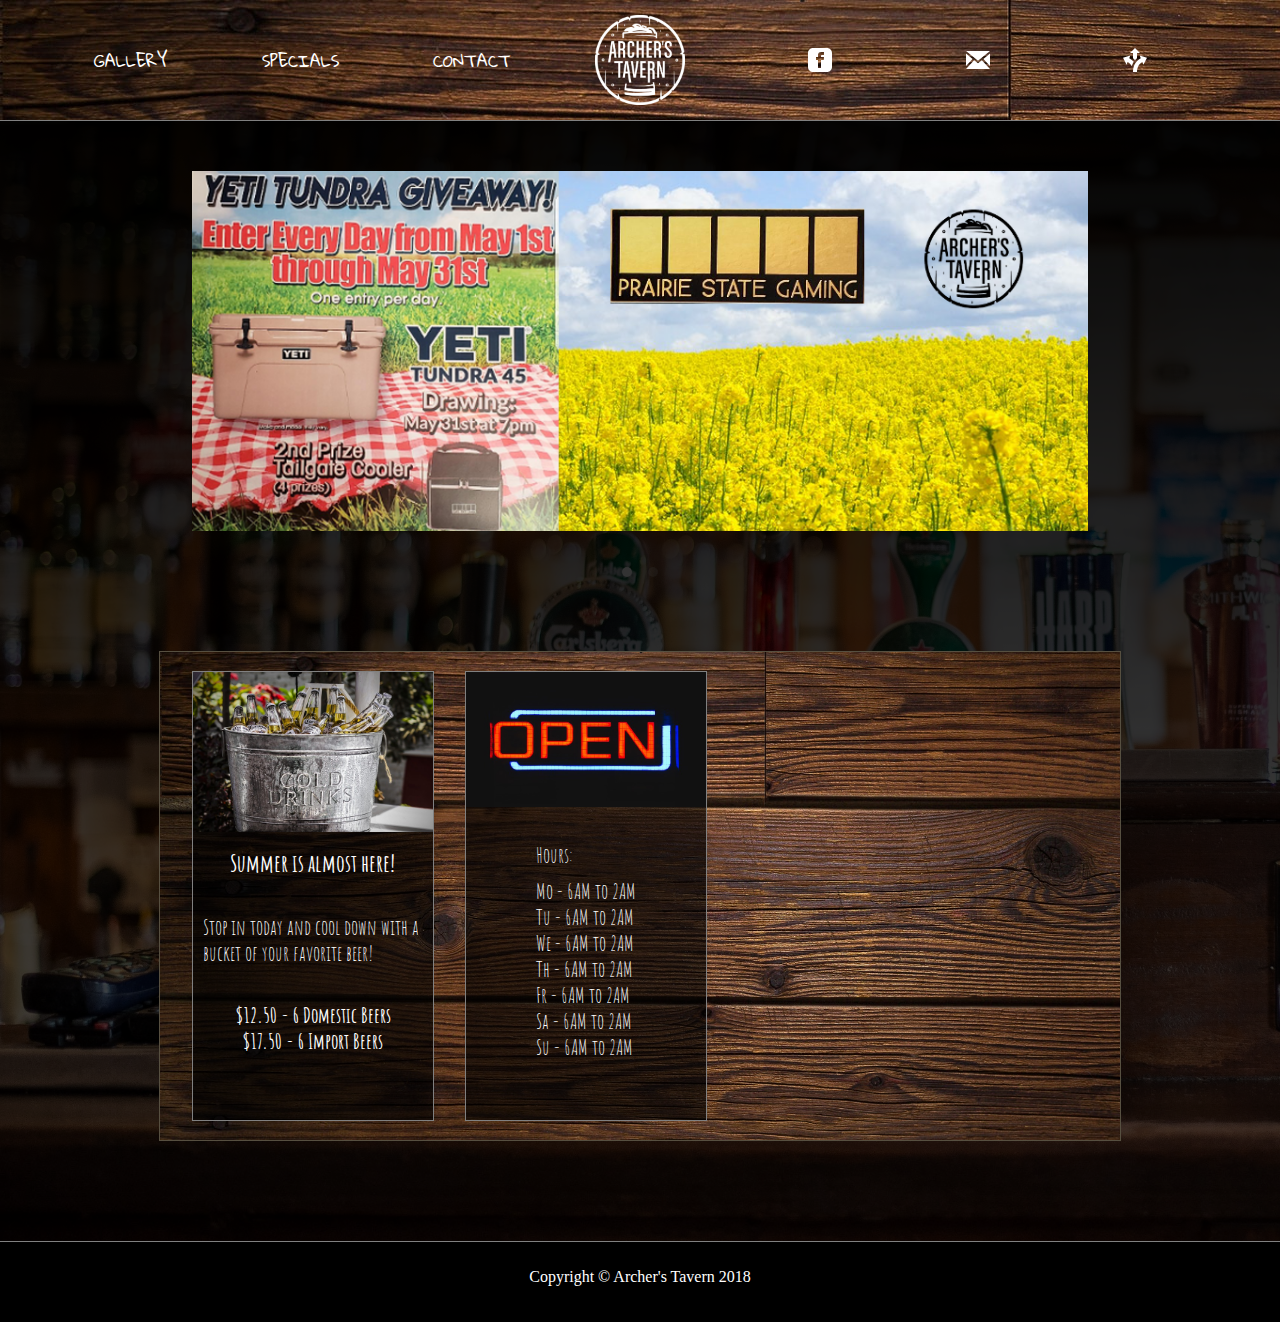
==== commit 85a77452: "Added specials page / updates some images with alt attr" ====
--- a/index.html
+++ b/index.html
@@ -3,11 +3,12 @@
   <head>
     <meta charset="utf-8">
     <meta name="viewport" content="width=device-width">
+    <meta name="description" content="Enjoy Ice cold beer and drinks! Try your luck on our video games and win some cash!">
     <style>
     @import url('https://fonts.googleapis.com/css?family=Gloria+Hallelujah');
     @import url('https://fonts.googleapis.com/css?family=Amatic+SC');
     </style>
-    <title></title>
+    <title>Archer's Tavern - Summit</title>
     <link rel="stylesheet" type="text/css" href="styles.min.css">
     <link rel="stylesheet" type="text/css" href="flickity.min.css">
   </head>
@@ -18,54 +19,38 @@
       <input type="checkbox" id="show-menu" role="button">
       <ul id="menu">
         <li><a href="gallery.html">Gallery</a></li>
-        <li><a href="#">Specials</a></li>
+        <li><a href="specials.html">Specials</a></li>
         <li><a href="contact.html">Contact</a></li>
       </ul>
 
-      <a class="logo" href="index.html"><img class="logoImg" src="img/logoW.png"></a>
+      <a class="logo" href="index.html"><img class="logoImg" src="img/logoW.png" alt="Archer's Tavern Logo"></a>
       <div class="icons">
         <svg class="socialMediaBar" xmlns="http://www.w3.org/2000/svg" width="24" height="24" viewBox="0 0 24 24"><path d="M19 0h-14c-2.761 0-5 2.239-5 5v14c0 2.761 2.239 5 5 5h14c2.762 0 5-2.239 5-5v-14c0-2.761-2.238-5-5-5zm-3 7h-1.924c-.615 0-1.076.252-1.076.889v1.111h3l-.238 3h-2.762v8h-3v-8h-2v-3h2v-1.923c0-2.022 1.064-3.077 3.461-3.077h2.539v3z"/><a xmlns="http://www.w3.org/2000/svg" id="anchor" xlink:href="https://www.facebook.com/Archerstavernsummit" xmlns:xlink="http://www.w3.org/1999/xlink" target="_top">
-    <rect x="0" y="0" width="100%" height="100%" fill-opacity="0"/>
-</a></svg>
+        <rect x="0" y="0" width="100%" height="100%" fill-opacity="0"/>
+        </a></svg>
         <svg class="socialMediaBar" xmlns="http://www.w3.org/2000/svg" width="24" height="24" viewBox="0 0 24 24"><path d="M12 12.713l-11.985-9.713h23.971l-11.986 9.713zm-5.425-1.822l-6.575-5.329v12.501l6.575-7.172zm10.85 0l6.575 7.172v-12.501l-6.575 5.329zm-1.557 1.261l-3.868 3.135-3.868-3.135-8.11 8.848h23.956l-8.11-8.848z"/><a xmlns="http://www.w3.org/2000/svg" id="anchor" xlink:href="mailto:hello@archerstavern.net" xmlns:xlink="http://www.w3.org/1999/xlink" target="_top">
-    <rect x="0" y="0" width="100%" height="100%" fill-opacity="0"/>
-</a></svg>
+        <rect x="0" y="0" width="100%" height="100%" fill-opacity="0"/>
+        </a></svg>
         <svg class="socialMediaBar" xmlns="http://www.w3.org/2000/svg" width="24" height="24" viewBox="0 0 24 24"><path d="M24 9.844l-3.583 6.781-1.084-2.625c-4.05 2.278-5.11 5.961-5.333 10h-4c.189-5.147 1.358-10.246 7.75-13.875l-1.041-2.625 7.291 2.344zm-13.242 3.975c-1.098-1.341-2.558-2.586-4.508-3.694l1.041-2.625-7.291 2.344 3.583 6.781 1.084-2.625c2.018 1.135 3.293 2.62 4.093 4.323.412-1.533 1.046-3.052 1.998-4.504zm1.242-13.819l-5 5h3v5.267c.764.621 1.428 1.268 2.011 1.936.582-.666 1.227-1.316 1.989-1.936v-5.267h3l-5-5z"/><a xmlns="http://www.w3.org/2000/svg" id="anchor" xlink:href="https://www.google.com/maps/place/Archers+Tavern/@41.781917,-87.814176,17z/data=!4m13!1m7!3m6!1s0x880e36fe60a0b101:0xa69aa571f98d15b0!2s6021+S+Archer+Rd,+Summit,+IL+60501!3b1!8m2!3d41.781913!4d-87.811982!3m4!1s0x880e36fe5c67bbdd:0xfa529c9e147b1e48!8m2!3d41.781913!4d-87.811982" xmlns:xlink="http://www.w3.org/1999/xlink" target="_top">
-    <rect x="0" y="0" width="100%" height="100%" fill-opacity="0"/>
-</a></svg>
+        <rect x="0" y="0" width="100%" height="100%" fill-opacity="0"/>
+        </a></svg>
       </div>
     </header>
+
     <div class="bannerContainer">
-
       <div class="main-carousel" data-flickity='{ "contain": true, "autoPlay": true, "autoPlay": 4500, "wrapAround": true, "prevNextButtons": false }'>
         <div id="cell1" class="carousel-cell">
-          <img class="slideImg" src="img/slides/giveaway.png">
+          <img class="slideImg" src="img/slides/giveaway.png" alt="Yeti Giveaway">
         </div>
         <div id="cell2" class="carousel-cell">
-          <img class="slideImg" src="img/slides/pool.png">
+          <img class="slideImg" src="img/slides/pool.png" alt="Pool table">
         </div>
       </div>
-
-
-      <!-- <div class="mainImg">
-        <img src="img/bar2.jpg">
-      </div> -->
     </div>
-
-
-    <!-- <div class="main-carousel" data-flickity='{ "cellAlign": "center", "contain": true }'>
-      <div class="carousel-cell">
-        <img src="img/beer.jpg">
-      </div>
-      <div class="carousel-cell">
-        <img src="img/beer.jpg">
-      </div>
-    </div> -->
-
 
     <div class="mainContent">
       <div class="cont1">
-        <img src="img/beer.jpg">
+        <img src="img/beer.jpg" alt="Ice cold Beer!">
         <h3>Summer is almost here!</h3>
         <br>
         <p>Stop in today and cool down with a bucket of your favorite beer!</p>
@@ -74,7 +59,7 @@
         <h4>$17.50 - 6 Import Beers</h4>
       </div>
       <div class="cont2">
-        <img src="img/open.jpg">
+        <img src="img/open.jpg" alt="Hours of operation.">
         <ul>
           <li id="hoursLi">Hours:</li>
           <li>Mo - 6AM to 2AM</li>
--- a/styles.min.css
+++ b/styles.min.css
@@ -1 +1 @@
-header{display:flex;justify-content:center;flex-direction:row;width:100%;border-bottom:1px solid grey;background-image:url(img/background.jpeg);background-size:cover;padding:10px 0}.logo{display:flex;justify-content:center;height:100%}.logoImg{width:40%;height:40%;transition:transform .2s}.logoImg:hover{transform:scale(1.1)}.icons{display:flex;flex-direction:row;width:60%;min-width:40%;justify-content:space-evenly;align-items:center}.socialMediaBar{transition:transform .2s;margin-right:10px;fill:#fff}.socialMediaBar:hover{transform:scale(1.1)}header ul{display:flex;width:60%;min-width:40%;list-style-type:none;margin:0;padding:0;justify-content:space-evenly;align-items:center}header ul li{display:inline;transition:transform .2s}header ul li:hover{transform:scale(1.1)}header ul li a{text-decoration:none;text-transform:uppercase;color:#fff;margin-left:10px;font-family:'Gloria Hallelujah', cursive}@media only screen and (max-width: 647px){header{flex-direction:column;flex-wrap:wrap}.logoImg{width:25%;height:25%}.socialMediaBar{margin-right:0;margin-bottom:20px}.icons{order:-2;width:100%}.logo{order:-1;margin-bottom:20px}header ul{order:1;width:100%;flex-direction:column;display:none}header ul li{display:block;width:100%;text-align:center;line-height:40px;margin:5px 0 5px 0;border-top:1px solid grey;border-bottom:1px solid grey}header ul li a{margin-left:0;display:block;width:100%}}.bannerContainer{width:100%;height:40em;background-size:cover;margin-top:-70px;padding-top:120px;display:flex;justify-content:space-evenly}.contentContainer{display:flex;justify-content:space-evenly;border:2px solid grey;border-radius:3%;width:80%;background-image:url(img/bar2.jpg);background-size:cover}.content,.aside{width:30%}.mainImg{display:flex;justify-content:center}.mainImg img{width:75%;height:85%;border:2px solid black}.main-carousel{width:80%;height:80%}.carousel-cell{width:100%;height:100%;text-align:center;max-height:100%}.carousel-cell img{height:auto}.slideImg{width:100%;height:100%;margin:auto 0}@media only screen and (max-width: 1500px){.bannerContainer{height:30em}}@media only screen and (max-width: 647px){.bannerContainer{margin-top:-90px}.bannerContainer{height:15em}#cell1{background-size:cover}}.mainContent{display:flex;flex-direction:row;justify-content:space-evenly;width:75%;margin:0 auto;background-image:url(img/background.jpeg);background-size:cover;border:1px solid #564f40;font-family:'Amatic SC', cursive;font-size:1.3em}.cont1,.cont2{width:25%;display:flex;flex-direction:column;align-items:center;margin:2% 0;border:1px solid grey;box-shadow:inset 0 0 0 1000px rgba(0,0,0,0.65)}.cont1 img,.cont2 img{width:100%}.cont2 ul{list-style:none;color:#fff;margin-top:35px}.cont1{color:white}.cont1 h3{margin-top:15px}.fbFeed{margin:2% 0}#hoursLi{margin-bottom:10px}@media only screen and (max-width: 1090px){.mainContent{flex-wrap:wrap}.cont1,.cont2{width:40%}}@media only screen and (max-width: 647px){.mainContent{flex-direction:row;flex-wrap:wrap}.cont1,.cont2{width:40%}}@media only screen and (max-width: 520px){.mainContent{flex-direction:column;align-items:center}.cont1,.cont2{width:80%}.fbFeed{display:none}}footer{border-top:1px solid grey;margin-top:100px;height:4em;background-color:#000;text-align:center;padding-top:1em;color:#fff}.formContainer{width:80%;height:20em;background:url(img/background.jpeg);background-size:cover;margin-top:60px;margin-left:auto;margin-right:auto;display:flex;justify-content:space-evenly;align-items:center}.contactInfo,.email{border:1px solid grey;box-shadow:inset 0 0 0 1000px rgba(0,0,0,0.65);height:80%;width:30%}#emailMessage{width:92%;height:50px;margin:10px}#emailSubmitBtn{float:right;margin:15px}@media only screen and (max-width: 647px){.formContainer{flex-direction:column;height:40em}.contactInfo,.email{width:80%;height:40%}}@media only screen and (max-width: 520px){.formContainer{flex-direction:column;height:40em}.contactInfo,.email{width:80%;height:40%}}.row{display:flex;flex-wrap:wrap;justify-content:center;padding:0 4px;margin:0 auto;margin-top:80px;width:80%}.column{flex:20%;max-width:20%;padding:0 4px}.column img{margin-top:8px;vertical-align:middle}.responsiveImg{width:100%;height:auto;cursor:pointer;transition:0.3s}.responsiveImg:hover{opacity:0.7}.modal{display:none;position:fixed;z-index:4;padding-top:100px;left:0;top:0;width:100%;height:100%;overflow:auto;background-color:#000;background-color:rgba(0,0,0,0.9)}.modal-content{margin:auto;display:block;width:80%;max-width:700px}#caption{margin:auto;display:block;width:80%;max-width:700px;text-align:center;color:#ccc;padding:10px 0;height:150px}.modal-content,#caption{animation-name:zoom;animation-duration:0.6s}@keyframes zoom{from{transform:scale(0)}to{transform:scale(1)}}.close{position:absolute;top:15px;right:35px;color:#f1f1f1;font-size:40px;font-weight:bold;transition:0.3s}.close:hover,.close:focus{color:#bbb;text-decoration:none;cursor:pointer}@media only screen and (max-width: 700px){.modal-content{width:100%}}@media screen and (max-width: 800px){.column{flex:40%;max-width:40%}}@media screen and (max-width: 600px){.column{flex:100%;max-width:100%}}p{color:#fff;margin:10px}*{padding:0;margin:0}html{background:linear-gradient(to top, transparent 2%, black 97%),url(img/bar1.jpg);background-size:cover;box-shadow:inset 0 0 0 1000px rgba(0,0,0,0.65)}.show-menu{font-family:"Helvetica Neue", Helvetica, Arial, sans-serif;text-decoration:none;color:#fff;box-shadow:inset 0 0 0 1000px rgba(0,0,0,0.65);text-align:center;padding:10px 0;display:none}input[type=checkbox]{display:none}input[type=checkbox]:checked ~ #menu{display:block}@media only screen and (max-width: 647px){.show-menu{display:block}}
+header{display:flex;justify-content:center;flex-direction:row;width:100%;border-bottom:1px solid grey;background-image:url(img/background.jpeg);background-size:cover;padding:10px 0}.logo{display:flex;justify-content:center;height:100%}.logoImg{width:40%;height:40%;transition:transform .2s}.logoImg:hover{transform:scale(1.1)}.icons{display:flex;flex-direction:row;width:60%;min-width:40%;justify-content:space-evenly;align-items:center}.socialMediaBar{transition:transform .2s;margin-right:10px;fill:#fff}.socialMediaBar:hover{transform:scale(1.1)}header ul{display:flex;width:60%;min-width:40%;list-style-type:none;margin:0;padding:0;justify-content:space-evenly;align-items:center}header ul li{display:inline;transition:transform .2s}header ul li:hover{transform:scale(1.1)}header ul li a{text-decoration:none;text-transform:uppercase;color:#fff;margin-left:10px;font-family:'Gloria Hallelujah', cursive}@media only screen and (max-width: 647px){header{flex-direction:column;flex-wrap:wrap}.logoImg{width:25%;height:25%}.socialMediaBar{margin-right:0;margin-bottom:20px}.icons{order:-2;width:100%}.logo{order:-1;margin-bottom:20px}header ul{order:1;width:100%;flex-direction:column;display:none}header ul li{display:block;width:100%;text-align:center;line-height:40px;margin:5px 0 5px 0;border-top:1px solid grey;border-bottom:1px solid grey}header ul li a{margin-left:0;display:block;width:100%}}@media only screen and (min-width: 1000px){header{height:100px;background-size:auto}.logoImg{width:90px;height:90px;margin-top:5px}}.bannerContainer{width:100%;height:40em;background-size:cover;margin-top:-70px;padding-top:120px;display:flex;justify-content:space-evenly}.contentContainer{display:flex;justify-content:space-evenly;border:2px solid grey;border-radius:3%;width:80%;background-image:url(img/bar2.jpg);background-size:cover}.content,.aside{width:30%}.mainImg{display:flex;justify-content:center}.mainImg img{width:75%;height:85%;border:2px solid black}.main-carousel{width:80%;height:80%}.carousel-cell{width:100%;height:100%;text-align:center;max-height:100%}.carousel-cell img{height:auto}.slideImg{width:100%;height:100%;margin:auto 0}@media only screen and (max-width: 1500px){.bannerContainer{height:30em}}@media only screen and (max-width: 647px){.bannerContainer{margin-top:-90px}.bannerContainer{height:15em}#cell1{background-size:cover}}@media only screen and (min-width: 1000px){.main-carousel{width:70%}}.mainContent{display:flex;flex-direction:row;justify-content:space-evenly;width:75%;margin:0 auto;background-image:url(img/background.jpeg);background-size:cover;border:1px solid #564f40;font-family:'Amatic SC', cursive;font-size:1.3em}.cont1,.cont2{width:25%;display:flex;flex-direction:column;align-items:center;margin:2% 0;border:1px solid grey;box-shadow:inset 0 0 0 1000px rgba(0,0,0,0.65)}.cont1 img,.cont2 img{width:100%}.cont2 ul{list-style:none;color:#fff;margin-top:35px}.cont1{color:white}.cont1 h3{margin-top:15px}.fbFeed{margin:2% 0}#hoursLi{margin-bottom:10px}@media only screen and (max-width: 1090px){.mainContent{flex-wrap:wrap}.cont1,.cont2{width:40%}}@media only screen and (max-width: 647px){.mainContent{flex-direction:row;flex-wrap:wrap}.cont1,.cont2{width:40%}}@media only screen and (max-width: 520px){.mainContent{flex-direction:column;align-items:center}.cont1,.cont2{width:80%}.fbFeed{display:none}}footer{border-top:1px solid grey;margin-top:100px;height:4em;background-color:#000;text-align:center;padding-top:1em;color:#fff}.formContainer{width:80%;height:20em;background:url(img/background.jpeg);background-size:cover;margin-top:60px;margin-left:auto;margin-right:auto;display:flex;justify-content:space-evenly;align-items:center}.contactInfo,.email{border:1px solid grey;box-shadow:inset 0 0 0 1000px rgba(0,0,0,0.65);height:80%;width:30%}#emailMessage{width:92%;height:50px;margin:10px}#emailSubmitBtn{float:right;margin:15px}@media only screen and (max-width: 647px){.formContainer{flex-direction:column;height:40em}.contactInfo,.email{width:80%;height:40%}}@media only screen and (max-width: 520px){.formContainer{flex-direction:column;height:40em}.contactInfo,.email{width:80%;height:40%}}.row{display:flex;flex-wrap:wrap;justify-content:center;padding:0 4px;margin:0 auto;margin-top:80px;width:80%}.column{flex:20%;max-width:20%;padding:0 4px}.column img{margin-top:8px;vertical-align:middle}.responsiveImg{width:100%;height:auto;cursor:pointer;transition:0.3s}.responsiveImg:hover{opacity:0.7}.modal{display:none;position:fixed;z-index:4;padding-top:100px;left:0;top:0;width:100%;height:100%;overflow:auto;background-color:#000;background-color:rgba(0,0,0,0.9)}.modal-content{margin:auto;display:block;width:80%;max-width:700px}#caption{margin:auto;display:block;width:80%;max-width:700px;text-align:center;color:#ccc;padding:10px 0;height:150px}.modal-content,#caption{animation-name:zoom;animation-duration:0.6s}@keyframes zoom{from{transform:scale(0)}to{transform:scale(1)}}.close{position:absolute;top:15px;right:35px;color:#f1f1f1;font-size:40px;font-weight:bold;transition:0.3s}.close:hover,.close:focus{color:#bbb;text-decoration:none;cursor:pointer}@media only screen and (max-width: 700px){.modal-content{width:100%}}@media screen and (max-width: 800px){.column{flex:40%;max-width:40%}}@media screen and (max-width: 600px){.column{flex:100%;max-width:100%}}.container{display:flex;width:70%;margin:0 auto;margin-top:40px;justify-content:center;background-image:url(img/background.jpeg);background-size:cover;border:1px solid #564f40;padding:30px;color:#fff}.special1{box-shadow:inset 0 0 0 1000px rgba(0,0,0,0.65);padding:30px;width:80%;text-align:center}.special1 h3{text-transform:uppercase}.special1 img{width:100%;margin-bottom:10px}p{color:#fff;margin:10px}*{padding:0;margin:0}html{background:linear-gradient(to top, transparent 2%, black 97%),url(img/bar1.jpg);background-size:cover;box-shadow:inset 0 0 0 1000px rgba(0,0,0,0.65)}.show-menu{font-family:"Helvetica Neue", Helvetica, Arial, sans-serif;text-decoration:none;color:#fff;box-shadow:inset 0 0 0 1000px rgba(0,0,0,0.65);text-align:center;padding:10px 0;display:none}input[type=checkbox]{display:none}input[type=checkbox]:checked ~ #menu{display:block}@media only screen and (max-width: 647px){.show-menu{display:block}}
